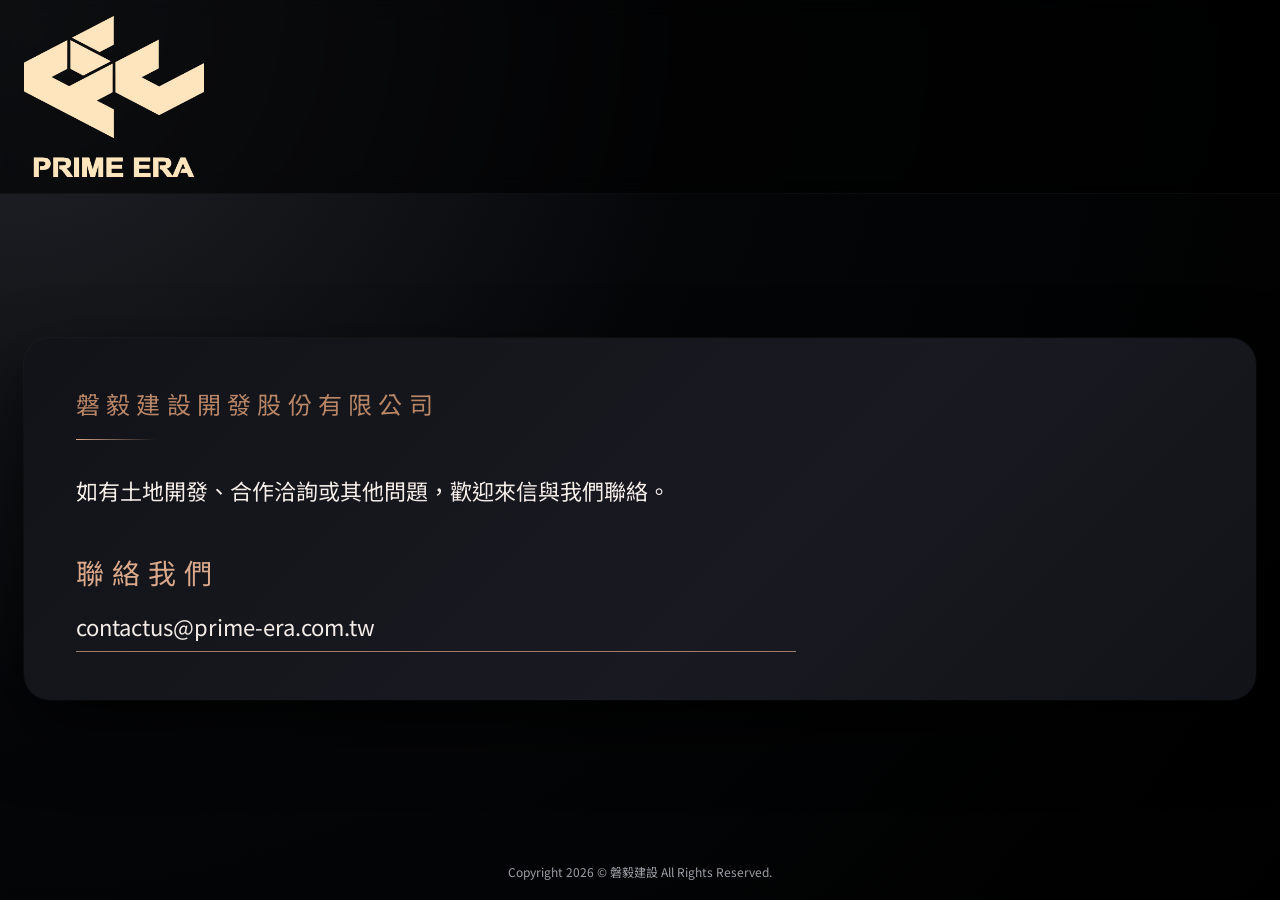
==== index.html @ 4d66a26a "rename to index.html" ====
<!DOCTYPE html>
<html lang="zh-Hant">
<head>
  <meta charset="UTF-8" />
  <title>磐毅建設開發股份有限公司 PRIME ERA</title>
  <meta name="viewport" content="width=device-width, initial-scale=1" />
  <meta name="description" content="磐毅建設開發股份有限公司 PRIME ERA 官方網站" />

  <link href="https://fonts.googleapis.com/css2?family=Noto+Sans+TC:wght@300;400;500;700&display=swap" rel="stylesheet" />

  <style>
    :root {
      --bg-main: #050608;
      --bg-panel: #121318;
      --accent: #d9a88b;
      --accent-soft: #b88567;
      --text-main: #f4ece7;
      --text-muted: #9d9fa5;
    }

    * {
      box-sizing: border-box;
      margin: 0;
      padding: 0;
    }

    body {
      font-family: "Noto Sans TC", system-ui, -apple-system, BlinkMacSystemFont, "Segoe UI", sans-serif;
      background: radial-gradient(circle at top left, #22252b 0, var(--bg-main) 45%, #000 100%);
      color: var(--text-main);
      min-height: 100vh;
      display: flex;
      flex-direction: column;
    }

    .page {
      flex: 1;
      display: flex;
      flex-direction: column;
    }

    /* 上方 Logo 橫條 */
    .top-bar {
      background: rgba(0, 0, 0, 0.6);
      border-bottom: 1px solid rgba(255, 255, 255, 0.04);
      backdrop-filter: blur(10px);
    }

    .top-bar-inner {
      max-width: 1320px;
      margin: 0 auto;
      padding: 16px 24px;
      display: flex;
      align-items: center;
      justify-content: flex-start;
      gap: 20px;
    }

    .top-logo-wrap {
      width: 180px;
      max-width: 40vw;
    }

    .top-logo-wrap img {
      width: 100%;
      height: auto;
      display: block;
      /* 若 logo 本身已是淺色或玫瑰金，可移除這行 */
      filter: invert(85%) sepia(18%) saturate(700%) hue-rotate(330deg) brightness(1.05) contrast(1.1);
    }

    /* 下方主內容：佔滿排版 */
    .content {
      flex: 1;
      display: flex;
      align-items: center;
      justify-content: center;
      padding: 32px 24px 40px;
    }

    .content-inner {
      max-width: 1320px;
      width: 100%;
      display: grid;
      grid-template-columns: minmax(0, 1.3fr);
    }

    .content-block {
      background: linear-gradient(135deg, var(--bg-panel) 0%, #191a21 60%, var(--bg-panel) 100%);
      border-radius: 26px;
      padding: 48px 52px;
      box-shadow:
        0 30px 70px rgba(0, 0, 0, 0.7),
        0 0 0 1px rgba(255, 255, 255, 0.03);
      position: relative;
      overflow: hidden;
    }

    /* 背景淡 Logo */
    .content-block::after {
      content: "";
      position: absolute;
      right: -120px;
      bottom: -140px;
      width: 460px;
      height: 460px;
      background-image: url("prime-era-logo.png");
      background-size: contain;
      background-repeat: no-repeat;
      background-position: center;
      opacity: 0.03;
      filter: brightness(0.7);
      pointer-events: none;
    }

    .text-wrap {
      position: relative;
      z-index: 1;
      max-width: 720px;
    }

    .company-zh {
      font-size: 24px;               /* 公司名稱放大 */
      letter-spacing: 0.26em;
      color: var(--accent-soft);
    }

    .divider {
      width: 80px;
      height: 1px;
      background: linear-gradient(90deg, var(--accent) 0%, transparent 100%);
      margin-top: 18px;
    }

    .headline {
      margin-top: 30px;
      font-size: 22px;
      line-height: 1.9;
      color: var(--text-main);
    }

    .contact-section {
      margin-top: 40px;
      display: flex;
      flex-direction: column;
      gap: 16px;
    }

    .contact-heading {
      font-size: 28px;
      letter-spacing: 0.28em;
      text-transform: uppercase;
      color: var(--accent);
    }

    .email-main {
      font-size: 22px;
      line-height: 1.7;
      color: var(--text-main);
      text-decoration: none;
      word-break: break-all;
      padding-bottom: 6px;
      border-bottom: 1px solid rgba(217, 168, 139, 0.7);
      display: inline-block;
      transition: color 0.16s ease, border-color 0.16s ease;
    }

    .email-main:hover {
      color: var(--accent);
      border-color: rgba(217, 168, 139, 1);
    }

    footer {
      text-align: center;
      font-size: 12px;
      color: var(--text-muted);
      padding: 10px 18px 20px;
    }

    @media (max-width: 960px) {
      .content-block {
        padding: 40px 32px;
      }
      .headline {
        font-size: 20px;
      }
      .contact-heading {
        font-size: 24px;
      }
      .email-main {
        font-size: 20px;
      }
    }

    @media (max-width: 600px) {
      .top-bar-inner {
        padding: 14px 16px;
      }
      .top-logo-wrap {
        width: 150px;
      }
      .content {
        padding: 24px 12px 32px;
      }
      .content-block {
        border-radius: 22px;
        padding: 32px 22px;
      }
      .company-zh {
        font-size: 20px;
        letter-spacing: 0.22em;
      }
      .headline {
        font-size: 18px;
      }
      .contact-heading {
        font-size: 22px;
        letter-spacing: 0.22em;
      }
      .email-main {
        font-size: 18px;
      }
    }
  </style>
</head>
<body>
  <div class="page">
    <!-- 上方 Logo 橫幅 -->
    <header class="top-bar">
      <div class="top-bar-inner">
        <div class="top-logo-wrap">
          <!-- 去背 logo 檔案：若檔名不同請改這裡 -->
          <img src="images/prime-era-logo.png" alt="PRIME ERA Logo" />
        </div>
      </div>
    </header>

    <!-- 下方主內容，資訊佔滿排版 -->
    <main class="content">
      <section class="content-inner" aria-label="磐毅建設開發股份有限公司 聯絡資訊">
        <div class="content-block">
          <div class="text-wrap">
            <div class="company-zh">磐毅建設開發股份有限公司</div>
            <div class="divider"></div>

            <p class="headline">
              如有土地開發、合作洽詢或其他問題，歡迎來信與我們聯絡。
            </p>

            <div class="contact-section">
              <div class="contact-heading">聯絡我們</div>
              <a
                class="email-main"
                href="mailto:contactus@prime-era.com.tw"
                rel="noopener"
              >
                contactus@prime-era.com.tw
              </a>
            </div>
          </div>
        </div>
      </section>
    </main>
  </div>

  <footer>
    Copyright <span id="year"></span> © 磐毅建設 All Rights Reserved.
  </footer>

  <script>
    document.getElementById("year").textContent = new Date().getFullYear();
  </script>
</body>
</html>
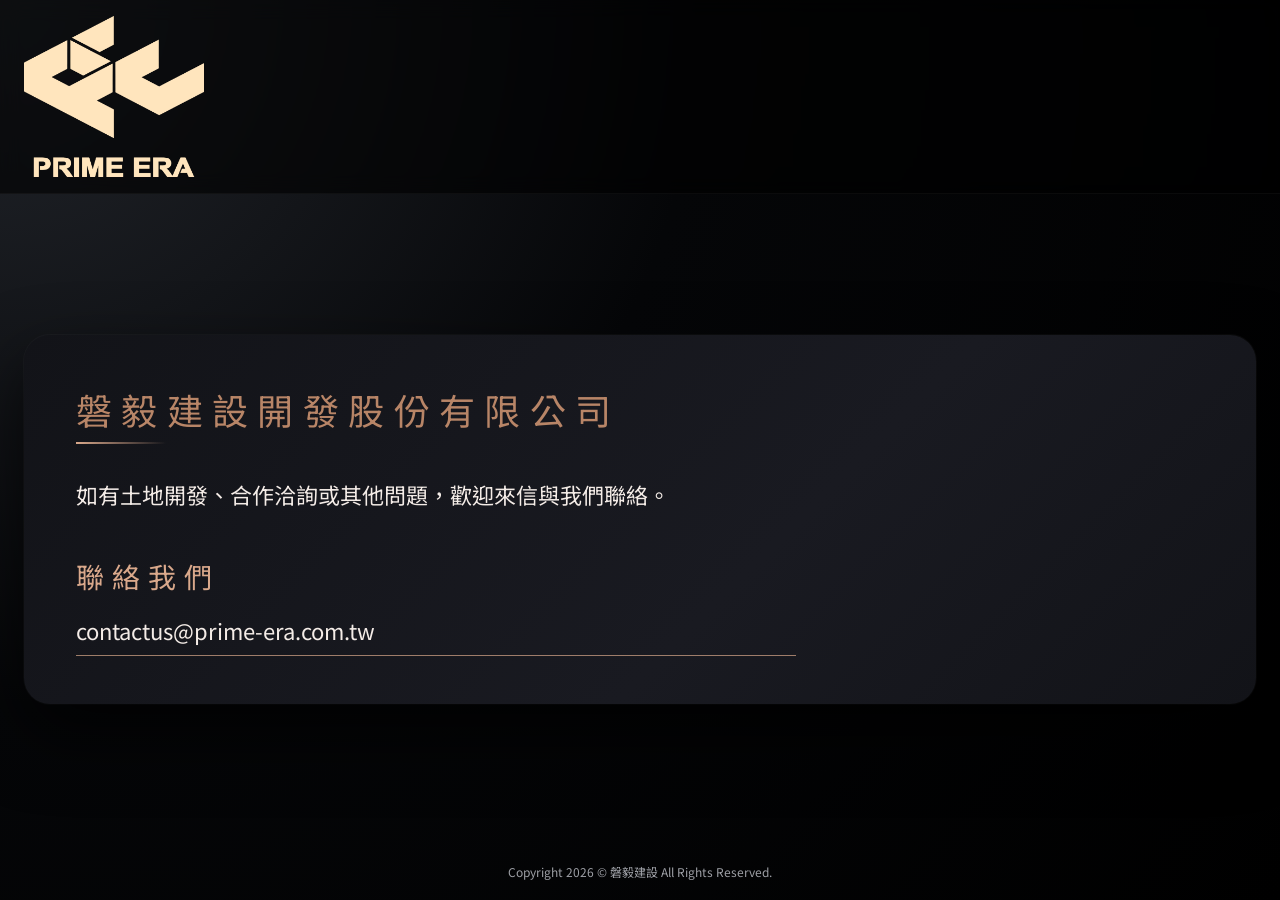
==== commit 4e4845d7: "change font size" ====
--- a/index.html
+++ b/index.html
@@ -120,16 +120,16 @@
     }
 
     .company-zh {
-      font-size: 24px;               /* 公司名稱放大 */
+      font-size: 36px;               /* 公司名稱放大 */
       letter-spacing: 0.26em;
       color: var(--accent-soft);
     }
 
     .divider {
-      width: 80px;
-      height: 1px;
+      width: 90px;
+      height: 2px;
       background: linear-gradient(90deg, var(--accent) 0%, transparent 100%);
-      margin-top: 18px;
+      margin-top: 7px;
     }
 
     .headline {
@@ -185,7 +185,7 @@
         font-size: 20px;
       }
       .contact-heading {
-        font-size: 24px;
+        font-size: 30px;
       }
       .email-main {
         font-size: 20px;
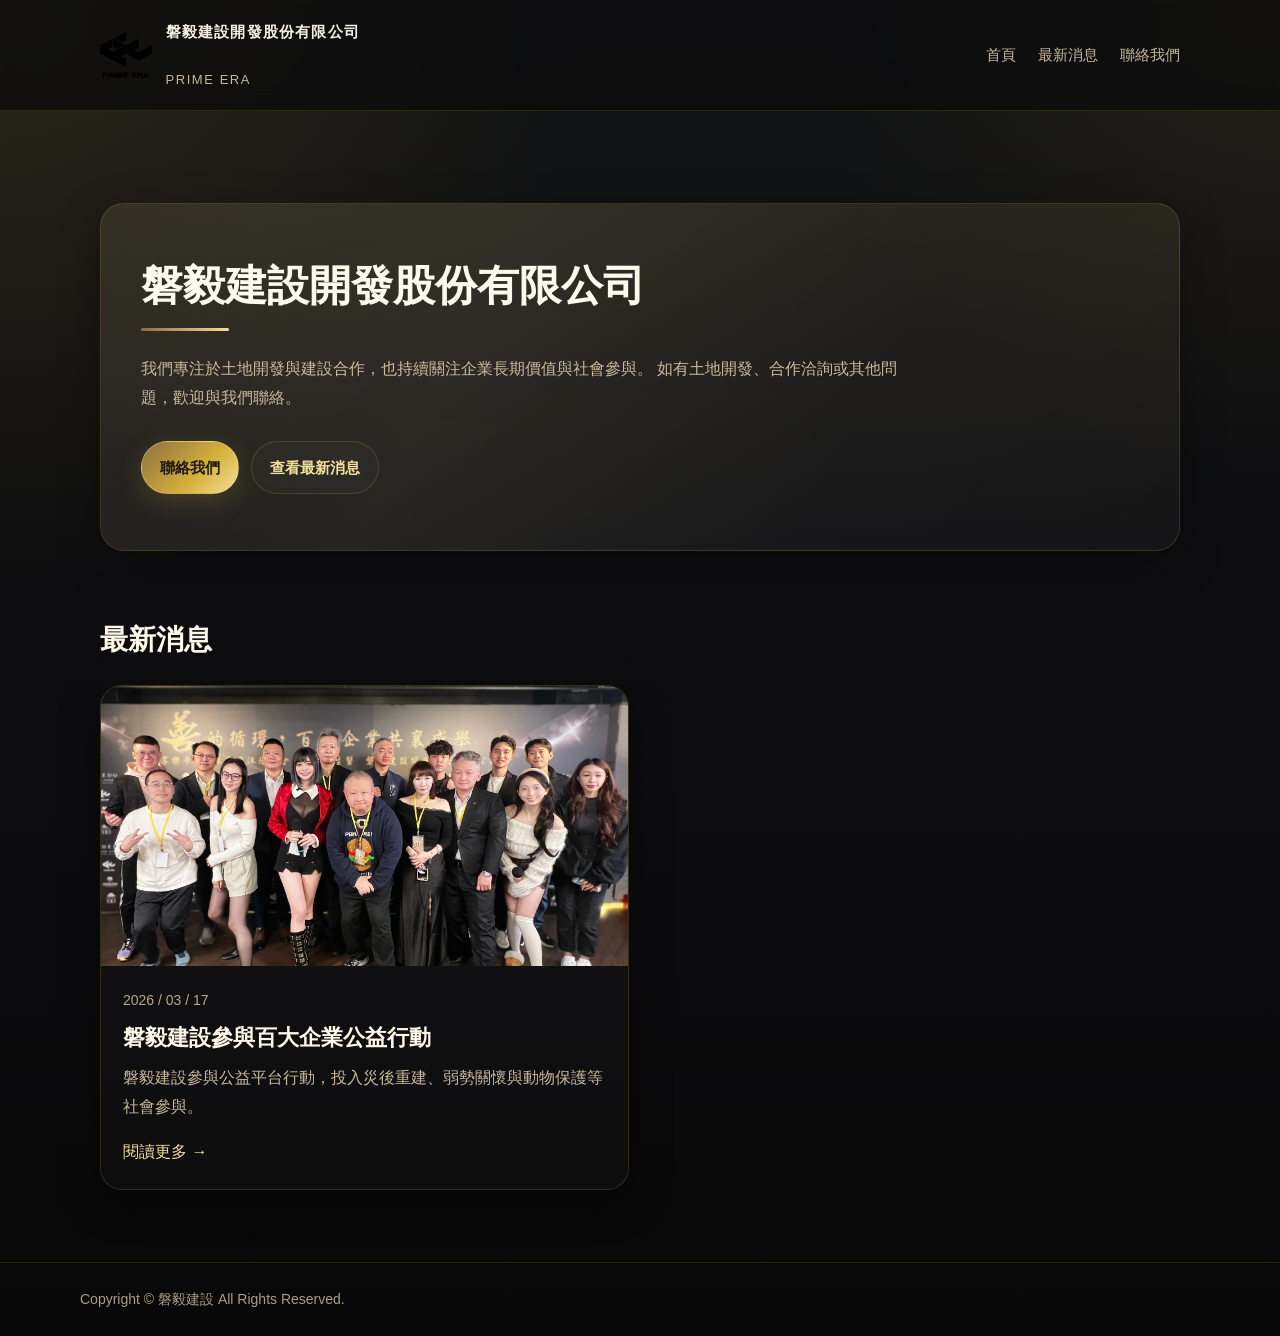
==== commit 362a1f6b: "Add news page refactor a lot" ====
--- a/index.html
+++ b/index.html
@@ -1,274 +1,71 @@
 <!DOCTYPE html>
 <html lang="zh-Hant">
 <head>
-  <meta charset="UTF-8" />
+  <meta charset="UTF-8">
+  <meta name="viewport" content="width=device-width, initial-scale=1.0">
   <title>磐毅建設開發股份有限公司 PRIME ERA</title>
-  <meta name="viewport" content="width=device-width, initial-scale=1" />
-  <meta name="description" content="磐毅建設開發股份有限公司 PRIME ERA 官方網站" />
-
-  <link href="https://fonts.googleapis.com/css2?family=Noto+Sans+TC:wght@300;400;500;700&display=swap" rel="stylesheet" />
-
-  <style>
-    :root {
-      --bg-main: #050608;
-      --bg-panel: #121318;
-      --accent: #d9a88b;
-      --accent-soft: #b88567;
-      --text-main: #f4ece7;
-      --text-muted: #9d9fa5;
-    }
-
-    * {
-      box-sizing: border-box;
-      margin: 0;
-      padding: 0;
-    }
-
-    body {
-      font-family: "Noto Sans TC", system-ui, -apple-system, BlinkMacSystemFont, "Segoe UI", sans-serif;
-      background: radial-gradient(circle at top left, #22252b 0, var(--bg-main) 45%, #000 100%);
-      color: var(--text-main);
-      min-height: 100vh;
-      display: flex;
-      flex-direction: column;
-    }
-
-    .page {
-      flex: 1;
-      display: flex;
-      flex-direction: column;
-    }
-
-    /* 上方 Logo 橫條 */
-    .top-bar {
-      background: rgba(0, 0, 0, 0.6);
-      border-bottom: 1px solid rgba(255, 255, 255, 0.04);
-      backdrop-filter: blur(10px);
-    }
-
-    .top-bar-inner {
-      max-width: 1320px;
-      margin: 0 auto;
-      padding: 16px 24px;
-      display: flex;
-      align-items: center;
-      justify-content: flex-start;
-      gap: 20px;
-    }
-
-    .top-logo-wrap {
-      width: 180px;
-      max-width: 40vw;
-    }
-
-    .top-logo-wrap img {
-      width: 100%;
-      height: auto;
-      display: block;
-      /* 若 logo 本身已是淺色或玫瑰金，可移除這行 */
-      filter: invert(85%) sepia(18%) saturate(700%) hue-rotate(330deg) brightness(1.05) contrast(1.1);
-    }
-
-    /* 下方主內容：佔滿排版 */
-    .content {
-      flex: 1;
-      display: flex;
-      align-items: center;
-      justify-content: center;
-      padding: 32px 24px 40px;
-    }
-
-    .content-inner {
-      max-width: 1320px;
-      width: 100%;
-      display: grid;
-      grid-template-columns: minmax(0, 1.3fr);
-    }
-
-    .content-block {
-      background: linear-gradient(135deg, var(--bg-panel) 0%, #191a21 60%, var(--bg-panel) 100%);
-      border-radius: 26px;
-      padding: 48px 52px;
-      box-shadow:
-        0 30px 70px rgba(0, 0, 0, 0.7),
-        0 0 0 1px rgba(255, 255, 255, 0.03);
-      position: relative;
-      overflow: hidden;
-    }
-
-    /* 背景淡 Logo */
-    .content-block::after {
-      content: "";
-      position: absolute;
-      right: -120px;
-      bottom: -140px;
-      width: 460px;
-      height: 460px;
-      background-image: url("prime-era-logo.png");
-      background-size: contain;
-      background-repeat: no-repeat;
-      background-position: center;
-      opacity: 0.03;
-      filter: brightness(0.7);
-      pointer-events: none;
-    }
-
-    .text-wrap {
-      position: relative;
-      z-index: 1;
-      max-width: 720px;
-    }
-
-    .company-zh {
-      font-size: 36px;               /* 公司名稱放大 */
-      letter-spacing: 0.26em;
-      color: var(--accent-soft);
-    }
-
-    .divider {
-      width: 90px;
-      height: 2px;
-      background: linear-gradient(90deg, var(--accent) 0%, transparent 100%);
-      margin-top: 7px;
-    }
-
-    .headline {
-      margin-top: 30px;
-      font-size: 22px;
-      line-height: 1.9;
-      color: var(--text-main);
-    }
-
-    .contact-section {
-      margin-top: 40px;
-      display: flex;
-      flex-direction: column;
-      gap: 16px;
-    }
-
-    .contact-heading {
-      font-size: 28px;
-      letter-spacing: 0.28em;
-      text-transform: uppercase;
-      color: var(--accent);
-    }
-
-    .email-main {
-      font-size: 22px;
-      line-height: 1.7;
-      color: var(--text-main);
-      text-decoration: none;
-      word-break: break-all;
-      padding-bottom: 6px;
-      border-bottom: 1px solid rgba(217, 168, 139, 0.7);
-      display: inline-block;
-      transition: color 0.16s ease, border-color 0.16s ease;
-    }
-
-    .email-main:hover {
-      color: var(--accent);
-      border-color: rgba(217, 168, 139, 1);
-    }
-
-    footer {
-      text-align: center;
-      font-size: 12px;
-      color: var(--text-muted);
-      padding: 10px 18px 20px;
-    }
-
-    @media (max-width: 960px) {
-      .content-block {
-        padding: 40px 32px;
-      }
-      .headline {
-        font-size: 20px;
-      }
-      .contact-heading {
-        font-size: 30px;
-      }
-      .email-main {
-        font-size: 20px;
-      }
-    }
-
-    @media (max-width: 600px) {
-      .top-bar-inner {
-        padding: 14px 16px;
-      }
-      .top-logo-wrap {
-        width: 150px;
-      }
-      .content {
-        padding: 24px 12px 32px;
-      }
-      .content-block {
-        border-radius: 22px;
-        padding: 32px 22px;
-      }
-      .company-zh {
-        font-size: 20px;
-        letter-spacing: 0.22em;
-      }
-      .headline {
-        font-size: 18px;
-      }
-      .contact-heading {
-        font-size: 22px;
-        letter-spacing: 0.22em;
-      }
-      .email-main {
-        font-size: 18px;
-      }
-    }
-  </style>
+  <meta name="description" content="磐毅建設開發股份有限公司。提供土地開發、合作洽詢與企業資訊。">
+  <link rel="stylesheet" href="styles/site.css">
 </head>
 <body>
-  <div class="page">
-    <!-- 上方 Logo 橫幅 -->
-    <header class="top-bar">
-      <div class="top-bar-inner">
-        <div class="top-logo-wrap">
-          <!-- 去背 logo 檔案：若檔名不同請改這裡 -->
-          <img src="images/prime-era-logo.png" alt="PRIME ERA Logo" />
+  <header class="site-header">
+    <div class="site-header-inner">
+      <div class="brand">
+        <img src="images/logo.png" alt="PRIME ERA Logo">
+        <div class="brand-text">
+          <strong>磐毅建設開發股份有限公司</strong><br>
+          PRIME ERA
         </div>
       </div>
-    </header>
 
-    <!-- 下方主內容，資訊佔滿排版 -->
-    <main class="content">
-      <section class="content-inner" aria-label="磐毅建設開發股份有限公司 聯絡資訊">
-        <div class="content-block">
-          <div class="text-wrap">
-            <div class="company-zh">磐毅建設開發股份有限公司</div>
-            <div class="divider"></div>
+      <nav class="nav">
+        <a href="index.html">首頁</a>
+        <a href="news/index.html">最新消息</a>
+        <a href="mailto:contactus@prime-era.com.tw">聯絡我們</a>
+      </nav>
+    </div>
+  </header>
 
-            <p class="headline">
-              如有土地開發、合作洽詢或其他問題，歡迎來信與我們聯絡。
+  <main>
+    <section class="hero">
+      <div class="hero-card">
+        <h1>磐毅建設開發股份有限公司</h1>
+        <div class="gold-line"></div>
+        <p>
+          我們專注於土地開發與建設合作，也持續關注企業長期價值與社會參與。
+          如有土地開發、合作洽詢或其他問題，歡迎與我們聯絡。
+        </p>
+
+        <div class="btn-row">
+          <a class="btn" href="mailto:contactus@prime-era.com.tw">聯絡我們</a>
+          <a class="btn btn-secondary" href="news/index.html">查看最新消息</a>
+        </div>
+      </div>
+    </section>
+
+    <section class="section">
+      <h2 class="section-title">最新消息</h2>
+
+      <div class="card-grid">
+        <article class="card card-half">
+          <img src="images/csr-2026-cover.jpg" alt="磐毅建設參與公益行動">
+          <div class="card-body">
+            <div class="card-date">2026 / 03 / 17</div>
+            <h3 class="card-title">磐毅建設參與百大企業公益行動</h3>
+            <p class="card-desc">
+              磐毅建設參與公益平台行動，投入災後重建、弱勢關懷與動物保護等社會參與。
             </p>
+            <a href="news/csr-2026-01.html">閱讀更多 →</a>
+          </div>
+        </article>
+      </div>
+    </section>
+  </main>
 
-            <div class="contact-section">
-              <div class="contact-heading">聯絡我們</div>
-              <a
-                class="email-main"
-                href="mailto:contactus@prime-era.com.tw"
-                rel="noopener"
-              >
-                contactus@prime-era.com.tw
-              </a>
-            </div>
-          </div>
-        </div>
-      </section>
-    </main>
-  </div>
-
-  <footer>
-    Copyright <span id="year"></span> © 磐毅建設 All Rights Reserved.
+  <footer class="footer">
+    <div class="footer-inner">
+      Copyright © 磐毅建設 All Rights Reserved.
+    </div>
   </footer>
-
-  <script>
-    document.getElementById("year").textContent = new Date().getFullYear();
-  </script>
 </body>
 </html>
--- a/styles/site.css
+++ b/styles/site.css
@@ -0,0 +1,372 @@
+* {
+  box-sizing: border-box;
+}
+
+:root {
+  --bg: #0b0b0d;
+  --bg-2: #111214;
+  --panel: rgba(255, 255, 255, 0.05);
+  --panel-border: rgba(212, 175, 55, 0.18);
+  --text: #f5efe3;
+  --muted: #c7b89a;
+  --gold: #d4af37;
+  --gold-2: #f3df9b;
+  --gold-deep: #8b6b3f;
+  --line: rgba(212, 175, 55, 0.16);
+  --shadow: 0 12px 40px rgba(0, 0, 0, 0.35);
+}
+
+html, body {
+  margin: 0;
+  padding: 0;
+  min-height: 100%;
+}
+
+body {
+  font-family: -apple-system, BlinkMacSystemFont, "Segoe UI", "Noto Sans TC", sans-serif;
+  color: var(--text);
+  line-height: 1.8;
+  background:
+    radial-gradient(circle at top left, rgba(212, 175, 55, 0.12), transparent 32%),
+    radial-gradient(circle at top right, rgba(212, 175, 55, 0.08), transparent 26%),
+    linear-gradient(180deg, #131416 0%, #0d0d0f 45%, #080809 100%);
+}
+
+a {
+  color: var(--gold-2);
+  text-decoration: none;
+}
+
+a:hover {
+  color: #fff4cc;
+  text-decoration: underline;
+}
+
+.site-header {
+  width: 100%;
+  position: sticky;
+  top: 0;
+  z-index: 20;
+  background: rgba(10, 10, 12, 0.72);
+  backdrop-filter: blur(12px);
+  border-bottom: 1px solid var(--line);
+}
+
+.site-header-inner {
+  max-width: 1120px;
+  margin: 0 auto;
+  padding: 18px 20px;
+  display: flex;
+  align-items: center;
+  justify-content: space-between;
+  gap: 16px;
+}
+
+.brand {
+  display: flex;
+  align-items: center;
+  gap: 14px;
+}
+
+.brand img {
+  height: 46px;
+  width: auto;
+  display: block;
+}
+
+.brand-text {
+  font-size: 13px;
+  letter-spacing: 0.12em;
+  color: var(--muted);
+  text-transform: uppercase;
+}
+
+.brand-text strong {
+  display: block;
+  color: var(--text);
+  font-size: 15px;
+  letter-spacing: 0.08em;
+  text-transform: none;
+}
+
+.nav {
+  display: flex;
+  gap: 22px;
+  font-size: 15px;
+  flex-wrap: wrap;
+}
+
+.nav a {
+  color: var(--muted);
+  transition: color 0.2s ease;
+}
+
+.nav a:hover,
+.nav a.active {
+  color: var(--gold-2);
+  text-decoration: none;
+}
+
+.hero {
+  max-width: 1120px;
+  margin: 0 auto;
+  padding: 92px 20px 64px;
+}
+
+.hero-card {
+  position: relative;
+  overflow: hidden;
+  border: 1px solid var(--panel-border);
+  border-radius: 24px;
+  background:
+    linear-gradient(135deg, rgba(255,255,255,0.05), rgba(255,255,255,0.02)),
+    linear-gradient(180deg, rgba(212,175,55,0.06), rgba(255,255,255,0.01));
+  box-shadow: var(--shadow);
+  padding: 56px 40px;
+}
+
+.hero-card::before {
+  content: "";
+  position: absolute;
+  inset: 0;
+  background: linear-gradient(120deg, transparent 0%, rgba(243, 223, 155, 0.06) 35%, transparent 70%);
+  pointer-events: none;
+}
+
+.hero h1 {
+  font-size: 42px;
+  line-height: 1.25;
+  margin: 0 0 16px;
+  color: #fffaf0;
+}
+
+.gold-line {
+  width: 88px;
+  height: 3px;
+  margin: 0 0 24px;
+  border-radius: 999px;
+  background: linear-gradient(90deg, var(--gold-deep), var(--gold-2));
+}
+
+.hero p {
+  max-width: 760px;
+  color: var(--muted);
+  margin: 0 0 28px;
+  font-size: 16px;
+}
+
+.btn-row {
+  display: flex;
+  gap: 12px;
+  flex-wrap: wrap;
+}
+
+.btn {
+  display: inline-block;
+  padding: 12px 18px;
+  border-radius: 999px;
+  border: 1px solid rgba(243, 223, 155, 0.35);
+  background: linear-gradient(135deg, #8b6b3f, #d4af37 60%, #f3df9b);
+  color: #181410;
+  font-size: 15px;
+  font-weight: 600;
+  box-shadow: 0 8px 24px rgba(212, 175, 55, 0.18);
+}
+
+.btn:hover {
+  text-decoration: none;
+  filter: brightness(1.03);
+}
+
+.btn-secondary {
+  background: rgba(255, 255, 255, 0.02);
+  color: var(--gold-2);
+  border: 1px solid var(--panel-border);
+  box-shadow: none;
+}
+
+.section {
+  max-width: 1120px;
+  margin: 0 auto;
+  padding: 0 20px 72px;
+}
+
+.section-title {
+  font-size: 28px;
+  margin: 0 0 20px;
+  color: #fff8ea;
+}
+
+.section-subtitle {
+  color: var(--muted);
+  margin: 0 0 28px;
+}
+
+.card-grid {
+  display: grid;
+  grid-template-columns: repeat(12, 1fr);
+  gap: 22px;
+}
+
+.card {
+  grid-column: span 12;
+  border: 1px solid var(--panel-border);
+  border-radius: 22px;
+  overflow: hidden;
+  background:
+    linear-gradient(180deg, rgba(255,255,255,0.035), rgba(255,255,255,0.02));
+  box-shadow: var(--shadow);
+}
+
+@media (min-width: 800px) {
+  .card-half {
+    grid-column: span 6;
+  }
+}
+
+.card img {
+  width: 100%;
+  height: 280px;
+  object-fit: cover;
+  display: block;
+}
+
+.card-body {
+  padding: 22px;
+}
+
+.card-date,
+.article-meta,
+.breadcrumb {
+  color: #b6a88b;
+  font-size: 14px;
+}
+
+.card-title {
+  font-size: 22px;
+  line-height: 1.4;
+  margin: 10px 0 10px;
+  color: #fff8ea;
+}
+
+.card-desc {
+  color: var(--muted);
+  margin: 0 0 16px;
+}
+
+.article-wrap {
+  max-width: 880px;
+  margin: 0 auto;
+  padding: 48px 20px 88px;
+}
+
+.article-shell {
+  border: 1px solid var(--panel-border);
+  border-radius: 24px;
+  background:
+    linear-gradient(180deg, rgba(255,255,255,0.04), rgba(255,255,255,0.02));
+  box-shadow: var(--shadow);
+  padding: 34px 28px 40px;
+}
+
+.article-wrap h1 {
+  font-size: 36px;
+  line-height: 1.35;
+  margin: 0 0 12px;
+  color: #fffaf0;
+}
+
+.article-cover {
+  width: 100%;
+  border-radius: 18px;
+  display: block;
+  margin: 28px 0;
+}
+
+.article-wrap h2 {
+  font-size: 24px;
+  margin-top: 36px;
+  margin-bottom: 14px;
+  color: #fff6df;
+}
+
+.article-wrap p,
+.article-wrap li {
+  color: var(--muted);
+}
+
+.article-wrap ul {
+  margin: 0 0 18px 1.25rem;
+}
+
+.article-gallery {
+  display: grid;
+  grid-template-columns: 1fr;
+  gap: 16px;
+  margin: 28px 0;
+}
+
+.article-gallery img {
+  width: 100%;
+  border-radius: 14px;
+  display: block;
+}
+
+.media-list {
+  margin-top: 18px;
+  display: grid;
+  gap: 12px;
+}
+
+.media-item {
+  border: 1px solid var(--panel-border);
+  border-radius: 16px;
+  padding: 16px;
+  background: rgba(255,255,255,0.025);
+}
+
+.footer {
+  border-top: 1px solid var(--line);
+  padding: 24px 20px;
+  color: #aa9d83;
+  font-size: 14px;
+}
+
+.footer-inner {
+  max-width: 1120px;
+  margin: 0 auto;
+}
+
+@media (max-width: 680px) {
+  .site-header-inner {
+    flex-direction: column;
+    align-items: flex-start;
+  }
+
+  .hero {
+    padding-top: 54px;
+  }
+
+  .hero-card {
+    padding: 34px 22px;
+    border-radius: 20px;
+  }
+
+  .hero h1,
+  .article-wrap h1 {
+    font-size: 28px;
+  }
+
+  .section-title {
+    font-size: 24px;
+  }
+
+  .card img {
+    height: 220px;
+  }
+
+  .article-shell {
+    padding: 24px 18px 30px;
+  }
+
+}
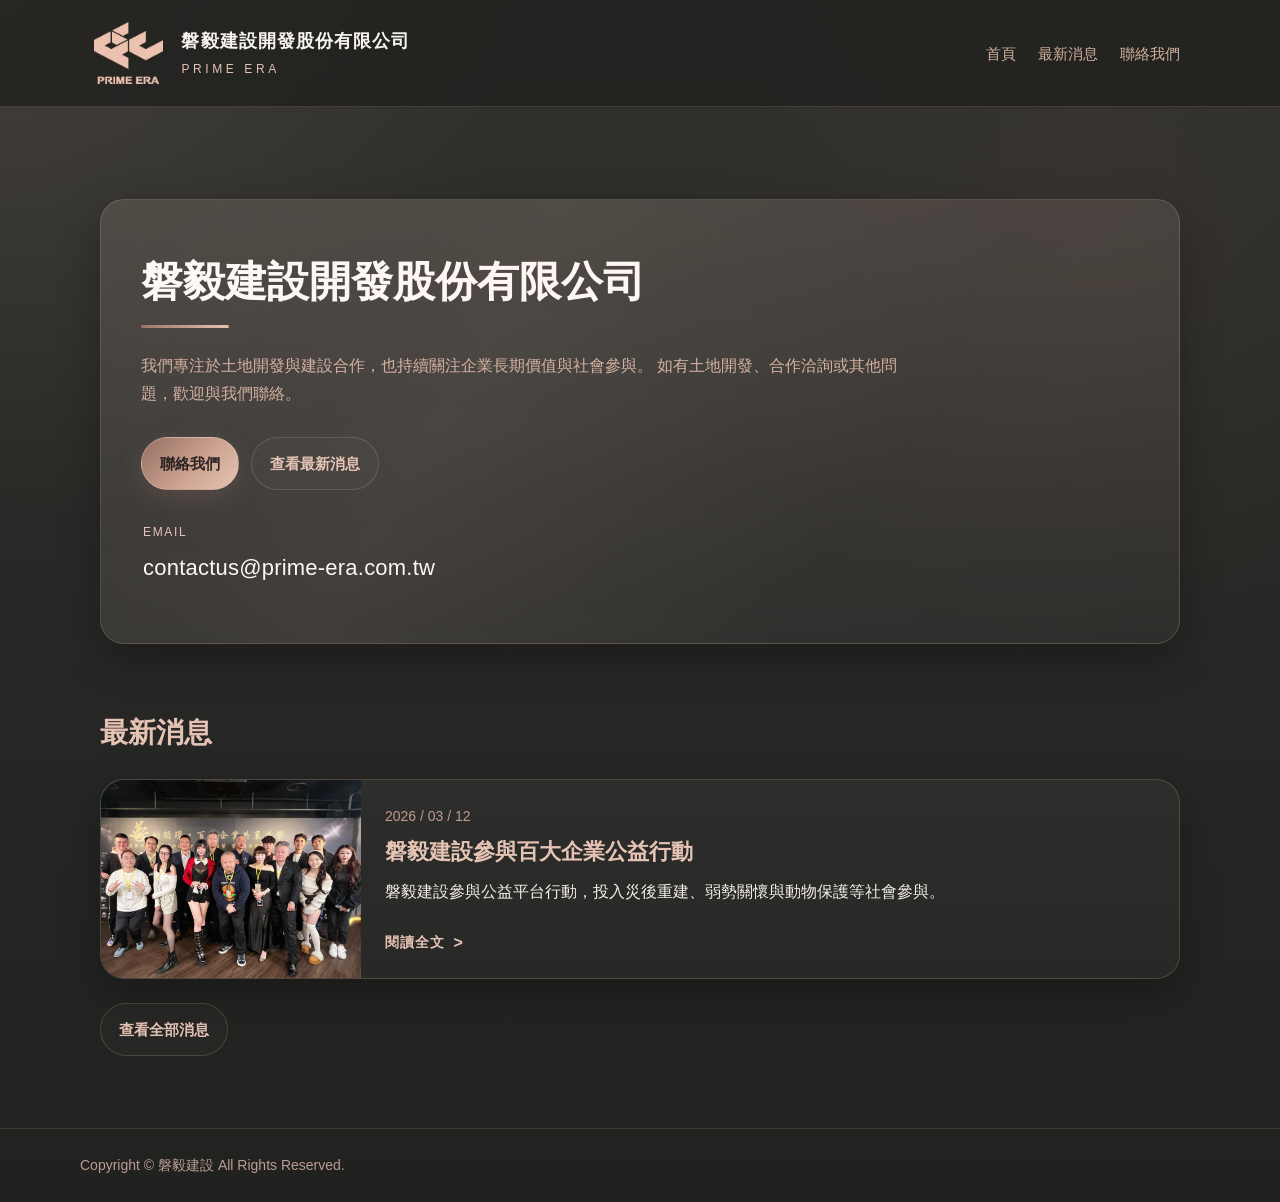
==== commit 1acfc940: "Refine site branding and news presentation" ====
--- a/index.html
+++ b/index.html
@@ -5,18 +5,20 @@
   <meta name="viewport" content="width=device-width, initial-scale=1.0">
   <title>磐毅建設開發股份有限公司 PRIME ERA</title>
   <meta name="description" content="磐毅建設開發股份有限公司。提供土地開發、合作洽詢與企業資訊。">
+  <link rel="icon" type="image/png" href="images/favicon.png">
+  <link rel="shortcut icon" href="images/favicon.png">
   <link rel="stylesheet" href="styles/site.css">
 </head>
 <body>
   <header class="site-header">
     <div class="site-header-inner">
-      <div class="brand">
-        <img src="images/logo.png" alt="PRIME ERA Logo">
+      <a class="brand" href="index.html" aria-label="回到首頁">
+        <img src="images/logo.png" alt="PRIME ERA Logo" class="brand-logo">
         <div class="brand-text">
-          <strong>磐毅建設開發股份有限公司</strong><br>
-          PRIME ERA
+          <strong>磐毅建設開發股份有限公司</strong>
+          <span>PRIME ERA</span>
         </div>
-      </div>
+      </a>
 
       <nav class="nav">
         <a href="index.html">首頁</a>
@@ -40,24 +42,36 @@
           <a class="btn" href="mailto:contactus@prime-era.com.tw">聯絡我們</a>
           <a class="btn btn-secondary" href="news/index.html">查看最新消息</a>
         </div>
+
+        <div class="contact-panel" aria-label="聯絡資訊">
+          <div class="contact-label">Email</div>
+          <a class="contact-email" href="mailto:contactus@prime-era.com.tw">contactus@prime-era.com.tw</a>
+        </div>
       </div>
     </section>
 
     <section class="section">
       <h2 class="section-title">最新消息</h2>
 
-      <div class="card-grid">
-        <article class="card card-half">
-          <img src="images/csr-2026-cover.jpg" alt="磐毅建設參與公益行動">
-          <div class="card-body">
-            <div class="card-date">2026 / 03 / 17</div>
+      <div class="news-list news-list-compact">
+        <article class="news-card">
+          <a class="news-card-link" href="news/csr-2026-01.html" aria-label="閱讀磐毅建設參與百大企業公益行動全文"></a>
+          <div class="news-card-media">
+            <img src="images/csr-2026-cover.jpg" alt="磐毅建設參與公益行動">
+          </div>
+          <div class="news-card-body">
+            <div class="card-date">2026 / 03 / 12</div>
             <h3 class="card-title">磐毅建設參與百大企業公益行動</h3>
             <p class="card-desc">
               磐毅建設參與公益平台行動，投入災後重建、弱勢關懷與動物保護等社會參與。
             </p>
-            <a href="news/csr-2026-01.html">閱讀更多 →</a>
+            <span class="card-cta">閱讀全文</span>
           </div>
         </article>
+      </div>
+
+      <div class="section-actions">
+        <a class="btn btn-secondary" href="news/index.html">查看全部消息</a>
       </div>
     </section>
   </main>
@@ -68,4 +82,4 @@
     </div>
   </footer>
 </body>
-</html>+</html>
--- a/styles/site.css
+++ b/styles/site.css
@@ -3,17 +3,17 @@
 }
 
 :root {
-  --bg: #0b0b0d;
-  --bg-2: #111214;
-  --panel: rgba(255, 255, 255, 0.05);
-  --panel-border: rgba(212, 175, 55, 0.18);
-  --text: #f5efe3;
-  --muted: #c7b89a;
-  --gold: #d4af37;
-  --gold-2: #f3df9b;
-  --gold-deep: #8b6b3f;
-  --line: rgba(212, 175, 55, 0.16);
-  --shadow: 0 12px 40px rgba(0, 0, 0, 0.35);
+  --bg: #282826;
+  --bg-2: #1f1f1d;
+  --panel: rgba(255, 255, 255, 0.04);
+  --panel-border: rgba(213, 175, 156, 0.22);
+  --text: #f7f4ef;
+  --muted: #d2b0a0;
+  --accent: #d0a793;
+  --accent-soft: #e4c3b4;
+  --accent-deep: #9d7466;
+  --line: rgba(213, 175, 156, 0.18);
+  --shadow: 0 16px 42px rgba(0, 0, 0, 0.28);
 }
 
 html, body {
@@ -27,18 +27,18 @@
   color: var(--text);
   line-height: 1.8;
   background:
-    radial-gradient(circle at top left, rgba(212, 175, 55, 0.12), transparent 32%),
-    radial-gradient(circle at top right, rgba(212, 175, 55, 0.08), transparent 26%),
-    linear-gradient(180deg, #131416 0%, #0d0d0f 45%, #080809 100%);
+    radial-gradient(circle at top left, rgba(228, 195, 180, 0.1), transparent 30%),
+    radial-gradient(circle at 85% 20%, rgba(157, 116, 102, 0.08), transparent 28%),
+    linear-gradient(180deg, #31312e 0%, #282826 45%, #21211f 100%);
 }
 
 a {
-  color: var(--gold-2);
+  color: var(--accent-soft);
   text-decoration: none;
 }
 
 a:hover {
-  color: #fff4cc;
+  color: #fff2ec;
   text-decoration: underline;
 }
 
@@ -47,7 +47,7 @@
   position: sticky;
   top: 0;
   z-index: 20;
-  background: rgba(10, 10, 12, 0.72);
+  background: rgba(31, 31, 29, 0.78);
   backdrop-filter: blur(12px);
   border-bottom: 1px solid var(--line);
 }
@@ -55,38 +55,64 @@
 .site-header-inner {
   max-width: 1120px;
   margin: 0 auto;
-  padding: 18px 20px;
+  padding: 16px 20px 16px 14px;
   display: flex;
   align-items: center;
   justify-content: space-between;
-  gap: 16px;
+  gap: 24px;
 }
 
 .brand {
   display: flex;
   align-items: center;
-  gap: 14px;
-}
-
-.brand img {
-  height: 46px;
+  gap: 18px;
+  padding: 6px 10px;
+  margin-left: -10px;
+  border-radius: 18px;
+  color: inherit;
+  text-decoration: none;
+  transition: background-color 0.2s ease, transform 0.2s ease;
+}
+
+.brand:hover {
+  background: rgba(255, 255, 255, 0.03);
+  text-decoration: none;
+}
+
+.brand:focus-visible {
+  outline: 1px solid var(--panel-border);
+  outline-offset: 3px;
+}
+
+.brand-logo {
+  height: 62px;
   width: auto;
   display: block;
+  filter: brightness(0) saturate(100%) invert(82%) sepia(20%) saturate(427%) hue-rotate(330deg) brightness(0.95) contrast(0.94);
 }
 
 .brand-text {
-  font-size: 13px;
-  letter-spacing: 0.12em;
+  display: flex;
+  flex-direction: column;
+  justify-content: center;
+  gap: 2px;
   color: var(--muted);
-  text-transform: uppercase;
 }
 
 .brand-text strong {
   display: block;
   color: var(--text);
-  font-size: 15px;
-  letter-spacing: 0.08em;
+  font-size: 18px;
+  letter-spacing: 0.06em;
   text-transform: none;
+}
+
+.brand-text span {
+  display: block;
+  color: var(--accent-soft);
+  font-size: 12px;
+  letter-spacing: 0.3em;
+  text-transform: uppercase;
 }
 
 .nav {
@@ -94,6 +120,7 @@
   gap: 22px;
   font-size: 15px;
   flex-wrap: wrap;
+  justify-content: flex-end;
 }
 
 .nav a {
@@ -103,7 +130,7 @@
 
 .nav a:hover,
 .nav a.active {
-  color: var(--gold-2);
+  color: var(--accent-soft);
   text-decoration: none;
 }
 
@@ -120,7 +147,7 @@
   border-radius: 24px;
   background:
     linear-gradient(135deg, rgba(255,255,255,0.05), rgba(255,255,255,0.02)),
-    linear-gradient(180deg, rgba(212,175,55,0.06), rgba(255,255,255,0.01));
+    linear-gradient(180deg, rgba(208,167,147,0.1), rgba(255,255,255,0.015));
   box-shadow: var(--shadow);
   padding: 56px 40px;
 }
@@ -129,7 +156,7 @@
   content: "";
   position: absolute;
   inset: 0;
-  background: linear-gradient(120deg, transparent 0%, rgba(243, 223, 155, 0.06) 35%, transparent 70%);
+  background: linear-gradient(120deg, transparent 0%, rgba(228, 195, 180, 0.08) 35%, transparent 70%);
   pointer-events: none;
 }
 
@@ -137,7 +164,7 @@
   font-size: 42px;
   line-height: 1.25;
   margin: 0 0 16px;
-  color: #fffaf0;
+  color: #fffaf7;
 }
 
 .gold-line {
@@ -145,7 +172,7 @@
   height: 3px;
   margin: 0 0 24px;
   border-radius: 999px;
-  background: linear-gradient(90deg, var(--gold-deep), var(--gold-2));
+  background: linear-gradient(90deg, var(--accent-deep), var(--accent-soft));
 }
 
 .hero p {
@@ -161,16 +188,44 @@
   flex-wrap: wrap;
 }
 
+.contact-panel {
+  margin-top: 18px;
+  padding: 14px 2px 0;
+  max-width: 560px;
+}
+
+.contact-label {
+  color: var(--accent-soft);
+  font-size: 12px;
+  letter-spacing: 0.14em;
+  text-transform: uppercase;
+  margin-bottom: 4px;
+}
+
+.contact-email {
+  display: inline-block;
+  color: #fffaf7;
+  font-size: 22px;
+  font-weight: 500;
+  letter-spacing: 0.01em;
+  word-break: break-word;
+}
+
+.contact-email:hover {
+  color: #fffaf7;
+  text-decoration: underline;
+}
+
 .btn {
   display: inline-block;
   padding: 12px 18px;
   border-radius: 999px;
-  border: 1px solid rgba(243, 223, 155, 0.35);
-  background: linear-gradient(135deg, #8b6b3f, #d4af37 60%, #f3df9b);
-  color: #181410;
+  border: 1px solid rgba(228, 195, 180, 0.34);
+  background: linear-gradient(135deg, #936b5f, #cda490 58%, #e4c3b4);
+  color: #241c1a;
   font-size: 15px;
   font-weight: 600;
-  box-shadow: 0 8px 24px rgba(212, 175, 55, 0.18);
+  box-shadow: 0 8px 24px rgba(157, 116, 102, 0.22);
 }
 
 .btn:hover {
@@ -180,7 +235,7 @@
 
 .btn-secondary {
   background: rgba(255, 255, 255, 0.02);
-  color: var(--gold-2);
+  color: var(--accent-soft);
   border: 1px solid var(--panel-border);
   box-shadow: none;
 }
@@ -194,18 +249,117 @@
 .section-title {
   font-size: 28px;
   margin: 0 0 20px;
-  color: #fff8ea;
+  color: var(--accent-soft);
 }
 
 .section-subtitle {
   color: var(--muted);
   margin: 0 0 28px;
+  max-width: 760px;
 }
 
 .card-grid {
   display: grid;
   grid-template-columns: repeat(12, 1fr);
   gap: 22px;
+}
+
+.news-list {
+  display: grid;
+  gap: 22px;
+}
+
+.news-card {
+  position: relative;
+  display: grid;
+  grid-template-columns: minmax(220px, 320px) minmax(0, 1fr);
+  gap: 0;
+  border: 1px solid var(--panel-border);
+  border-radius: 24px;
+  overflow: hidden;
+  background: linear-gradient(180deg, rgba(255,255,255,0.04), rgba(255,255,255,0.02));
+  box-shadow: var(--shadow);
+  cursor: pointer;
+  transition: transform 0.2s ease, box-shadow 0.2s ease, border-color 0.2s ease;
+}
+
+.news-card-link {
+  position: absolute;
+  inset: 0;
+  z-index: 2;
+  border-radius: inherit;
+}
+
+.news-card-media {
+  position: relative;
+  min-height: 100%;
+  background: rgba(0, 0, 0, 0.12);
+}
+
+.news-card-media img {
+  width: 100%;
+  height: 100%;
+  max-height: 100%;
+  object-fit: cover;
+  display: block;
+}
+
+.news-card-body {
+  position: relative;
+  z-index: 1;
+  padding: 28px 28px 26px;
+  display: flex;
+  flex-direction: column;
+  justify-content: center;
+}
+
+.news-card .card-title {
+  margin-top: 8px;
+}
+
+.card-cta {
+  display: inline-flex;
+  align-items: center;
+  gap: 8px;
+  margin-top: 8px;
+  color: var(--accent-soft);
+  font-size: 14px;
+  font-weight: 600;
+  letter-spacing: 0.08em;
+  text-transform: uppercase;
+}
+
+.card-cta::after {
+  content: ">";
+  font-size: 16px;
+  line-height: 1;
+}
+
+.news-card:hover {
+  transform: translateY(-2px);
+  box-shadow: 0 20px 44px rgba(0, 0, 0, 0.26);
+  border-color: rgba(228, 195, 180, 0.36);
+}
+
+.news-card-link:focus-visible {
+  outline: 1px solid var(--accent-soft);
+  outline-offset: -1px;
+}
+
+.news-list-compact .news-card {
+  grid-template-columns: minmax(180px, 260px) minmax(0, 1fr);
+}
+
+.news-list-compact .news-card-body {
+  padding: 24px 24px 22px;
+}
+
+.news-card-featured .card-title {
+  font-size: 28px;
+}
+
+.section-actions {
+  margin-top: 24px;
 }
 
 .card {
@@ -214,7 +368,7 @@
   border-radius: 22px;
   overflow: hidden;
   background:
-    linear-gradient(180deg, rgba(255,255,255,0.035), rgba(255,255,255,0.02));
+    linear-gradient(180deg, rgba(255,255,255,0.038), rgba(255,255,255,0.02));
   box-shadow: var(--shadow);
 }
 
@@ -226,31 +380,44 @@
 
 .card img {
   width: 100%;
-  height: 280px;
-  object-fit: cover;
+  height: auto;
+  object-fit: contain;
   display: block;
+  background: rgba(0, 0, 0, 0.08);
 }
 
 .card-body {
   padding: 22px;
 }
 
-.card-date,
+.card-date {
+  color: #be9b8d;
+  font-size: 14px;
+}
+
 .article-meta,
 .breadcrumb {
-  color: #b6a88b;
+  color: rgba(247, 244, 239, 0.68);
   font-size: 14px;
+}
+
+.breadcrumb a {
+  color: rgba(247, 244, 239, 0.82);
+}
+
+.breadcrumb a:hover {
+  color: #fffaf7;
 }
 
 .card-title {
   font-size: 22px;
   line-height: 1.4;
   margin: 10px 0 10px;
-  color: #fff8ea;
+  color: var(--accent-soft);
 }
 
 .card-desc {
-  color: var(--muted);
+  color: #f3eeea;
   margin: 0 0 16px;
 }
 
@@ -273,26 +440,28 @@
   font-size: 36px;
   line-height: 1.35;
   margin: 0 0 12px;
-  color: #fffaf0;
+  color: var(--accent-soft);
 }
 
 .article-cover {
-  width: 100%;
+  width: auto;
+  max-width: 100%;
+  max-height: 640px;
   border-radius: 18px;
   display: block;
-  margin: 28px 0;
+  margin: 28px auto;
 }
 
 .article-wrap h2 {
   font-size: 24px;
   margin-top: 36px;
   margin-bottom: 14px;
-  color: #fff6df;
+  color: #f4c9b7;
 }
 
 .article-wrap p,
 .article-wrap li {
-  color: var(--muted);
+  color: #f3eeea;
 }
 
 .article-wrap ul {
@@ -307,9 +476,12 @@
 }
 
 .article-gallery img {
-  width: 100%;
+  width: auto;
+  max-width: 100%;
+  max-height: 640px;
   border-radius: 14px;
   display: block;
+  margin: 0 auto;
 }
 
 .media-list {
@@ -321,14 +493,46 @@
 .media-item {
   border: 1px solid var(--panel-border);
   border-radius: 16px;
-  padding: 16px;
-  background: rgba(255,255,255,0.025);
+  padding: 18px 18px 16px;
+  background: rgba(255,255,255,0.03);
+}
+
+.media-source {
+  color: rgba(247, 244, 239, 0.7);
+  font-size: 12px;
+  font-weight: 600;
+  letter-spacing: 0.14em;
+  text-transform: uppercase;
+  margin-bottom: 8px;
+}
+
+.media-link {
+  display: inline-flex;
+  align-items: center;
+  gap: 8px;
+  color: #fffaf7;
+  font-size: 17px;
+  line-height: 1.6;
+  text-decoration: none;
+}
+
+.media-link::after {
+  content: "↗";
+  color: var(--accent-soft);
+  font-size: 14px;
+  line-height: 1;
+}
+
+.media-link:hover {
+  color: #fffaf7;
+  text-decoration: underline;
+  text-underline-offset: 0.18em;
 }
 
 .footer {
   border-top: 1px solid var(--line);
   padding: 24px 20px;
-  color: #aa9d83;
+  color: #b89e93;
   font-size: 14px;
 }
 
@@ -341,6 +545,27 @@
   .site-header-inner {
     flex-direction: column;
     align-items: flex-start;
+    padding: 16px 20px;
+  }
+
+  .brand {
+    gap: 14px;
+    margin-left: 0;
+    padding: 0;
+  }
+
+  .brand-logo {
+    height: 52px;
+  }
+
+  .brand-text strong {
+    font-size: 16px;
+    letter-spacing: 0.04em;
+  }
+
+  .brand-text span {
+    font-size: 11px;
+    letter-spacing: 0.24em;
   }
 
   .hero {
@@ -357,16 +582,42 @@
     font-size: 28px;
   }
 
+  .contact-email {
+    font-size: 17px;
+  }
+
   .section-title {
     font-size: 24px;
   }
 
+  .news-card,
+  .news-list-compact .news-card {
+    grid-template-columns: 1fr;
+  }
+
+  .news-card-media {
+    aspect-ratio: 16 / 9;
+  }
+
+  .news-card-media img {
+    height: 100%;
+  }
+
+  .news-card-body,
+  .news-list-compact .news-card-body {
+    padding: 20px 18px 18px;
+  }
+
+  .news-card-featured .card-title {
+    font-size: 24px;
+  }
+
   .card img {
-    height: 220px;
+    max-height: 220px;
   }
 
   .article-shell {
     padding: 24px 18px 30px;
   }
 
-}+}
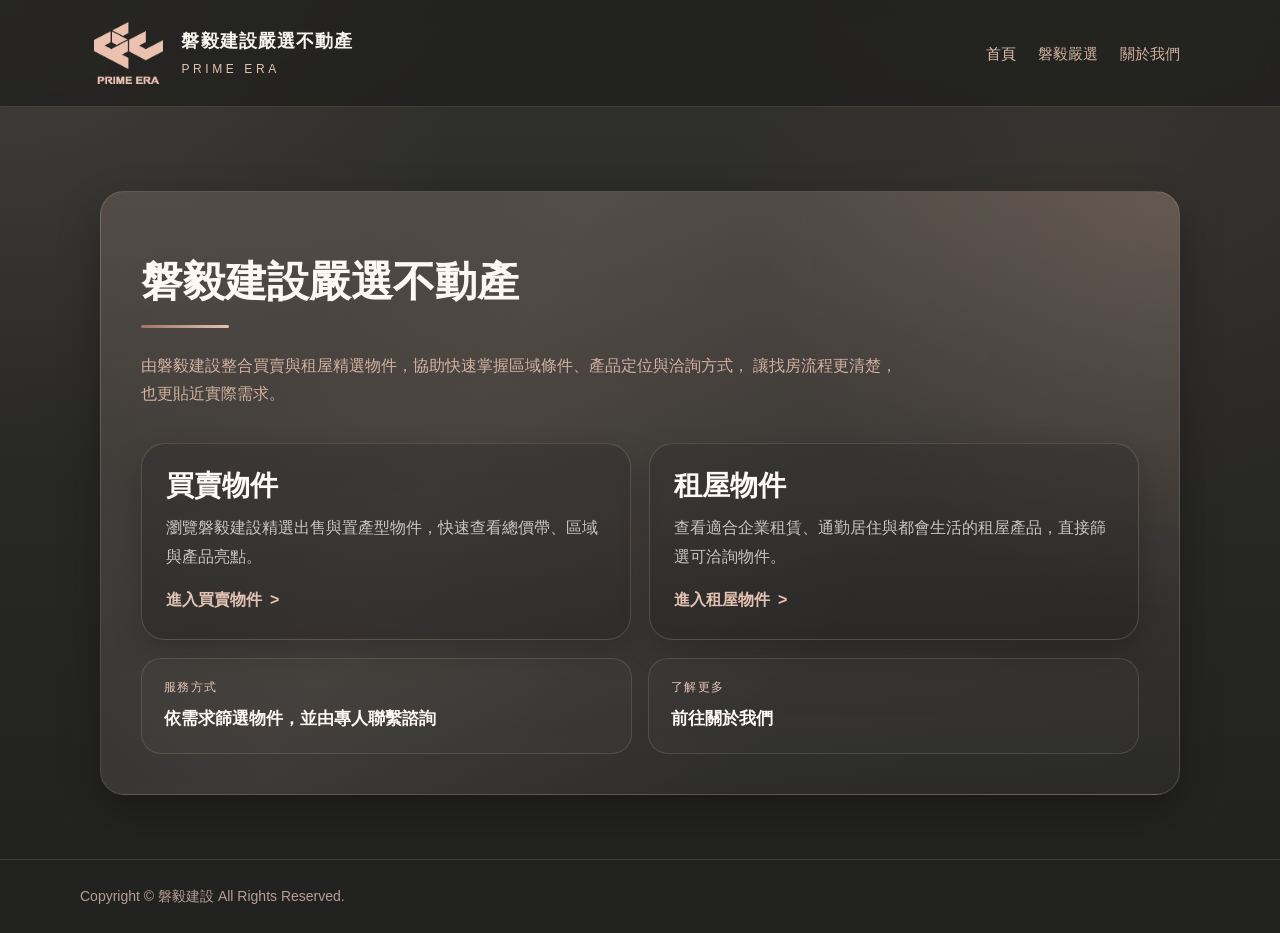
==== commit 0bf844a3: "Update curated-demo routing and unify site branding" ====
--- a/index.html
+++ b/index.html
@@ -3,8 +3,8 @@
 <head>
   <meta charset="UTF-8">
   <meta name="viewport" content="width=device-width, initial-scale=1.0">
-  <title>磐毅建設開發股份有限公司 PRIME ERA</title>
-  <meta name="description" content="磐毅建設開發股份有限公司。提供土地開發、合作洽詢與企業資訊。">
+  <title>磐毅建設嚴選不動產｜PRIME ERA</title>
+  <meta name="description" content="磐毅建設嚴選不動產，提供買賣與租屋精選物件，由磐毅建設協助快速掌握合適選項。">
   <link rel="icon" type="image/png" href="images/favicon.png">
   <link rel="shortcut icon" href="images/favicon.png">
   <link rel="stylesheet" href="styles/site.css">
@@ -15,63 +15,52 @@
       <a class="brand" href="index.html" aria-label="回到首頁">
         <img src="images/logo.png" alt="PRIME ERA Logo" class="brand-logo">
         <div class="brand-text">
-          <strong>磐毅建設開發股份有限公司</strong>
+          <strong>磐毅建設嚴選不動產</strong>
           <span>PRIME ERA</span>
         </div>
       </a>
 
       <nav class="nav">
-        <a href="index.html">首頁</a>
-        <a href="news/index.html">最新消息</a>
-        <a href="mailto:contactus@prime-era.com.tw">聯絡我們</a>
+        <a href="index.html" class="active">首頁</a>
+        <a href="curated/index.html">磐毅嚴選</a>
+        <a href="about/index.html">關於我們</a>
       </nav>
     </div>
   </header>
 
   <main>
-    <section class="hero">
-      <div class="hero-card">
-        <h1>磐毅建設開發股份有限公司</h1>
+    <section class="hero hero-home">
+      <div class="hero-card hero-card-home">
+        <h1>磐毅建設嚴選不動產</h1>
         <div class="gold-line"></div>
-        <p>
-          我們專注於土地開發與建設合作，也持續關注企業長期價值與社會參與。
-          如有土地開發、合作洽詢或其他問題，歡迎與我們聯絡。
+        <p class="hero-lead">
+          由磐毅建設整合買賣與租屋精選物件，協助快速掌握區域條件、產品定位與洽詢方式，
+          讓找房流程更清楚，也更貼近實際需求。
         </p>
 
-        <div class="btn-row">
-          <a class="btn" href="mailto:contactus@prime-era.com.tw">聯絡我們</a>
-          <a class="btn btn-secondary" href="news/index.html">查看最新消息</a>
+        <div class="home-option-grid" aria-label="選擇物件類型">
+          <a class="home-option-card" href="curated/index.html?category=sale">
+            <strong>買賣物件</strong>
+            <p>瀏覽磐毅建設精選出售與置產型物件，快速查看總價帶、區域與產品亮點。</p>
+            <span class="home-option-cta">進入買賣物件</span>
+          </a>
+          <a class="home-option-card" href="curated/index.html?category=rent">
+            <strong>租屋物件</strong>
+            <p>查看適合企業租賃、通勤居住與都會生活的租屋產品，直接篩選可洽詢物件。</p>
+            <span class="home-option-cta">進入租屋物件</span>
+          </a>
         </div>
 
-        <div class="contact-panel" aria-label="聯絡資訊">
-          <div class="contact-label">Email</div>
-          <a class="contact-email" href="mailto:contactus@prime-era.com.tw">contactus@prime-era.com.tw</a>
+        <div class="hero-support-row">
+          <div class="hero-support-card">
+            <span class="hero-support-label">服務方式</span>
+            <strong>依需求篩選物件，並由專人聯繫諮詢</strong>
+          </div>
+          <div class="hero-support-card">
+            <span class="hero-support-label">了解更多</span>
+            <a href="about/index.html">前往關於我們</a>
+          </div>
         </div>
-      </div>
-    </section>
-
-    <section class="section">
-      <h2 class="section-title">最新消息</h2>
-
-      <div class="news-list news-list-compact">
-        <article class="news-card">
-          <a class="news-card-link" href="news/csr-2026-01.html" aria-label="閱讀磐毅建設參與百大企業公益行動全文"></a>
-          <div class="news-card-media">
-            <img src="images/csr-2026-cover.jpg" alt="磐毅建設參與公益行動">
-          </div>
-          <div class="news-card-body">
-            <div class="card-date">2026 / 03 / 12</div>
-            <h3 class="card-title">磐毅建設參與百大企業公益行動</h3>
-            <p class="card-desc">
-              磐毅建設參與公益平台行動，投入災後重建、弱勢關懷與動物保護等社會參與。
-            </p>
-            <span class="card-cta">閱讀全文</span>
-          </div>
-        </article>
-      </div>
-
-      <div class="section-actions">
-        <a class="btn btn-secondary" href="news/index.html">查看全部消息</a>
       </div>
     </section>
   </main>
--- a/styles/site.css
+++ b/styles/site.css
@@ -182,6 +182,126 @@
   font-size: 16px;
 }
 
+.hero-home {
+  padding-top: 84px;
+}
+
+.hero-card-home {
+  padding: 64px 40px 40px;
+  background:
+    radial-gradient(circle at top right, rgba(228, 195, 180, 0.16), transparent 34%),
+    linear-gradient(135deg, rgba(255,255,255,0.05), rgba(255,255,255,0.02)),
+    linear-gradient(180deg, rgba(208,167,147,0.12), rgba(255,255,255,0.015));
+}
+
+.hero-eyebrow {
+  display: inline-flex;
+  align-items: center;
+  padding: 8px 14px;
+  margin-bottom: 18px;
+  border-radius: 999px;
+  border: 1px solid rgba(228, 195, 180, 0.22);
+  background: rgba(255, 255, 255, 0.03);
+  color: var(--accent-soft);
+  font-size: 12px;
+  letter-spacing: 0.16em;
+  text-transform: uppercase;
+}
+
+.hero-lead {
+  max-width: 720px;
+}
+
+.home-option-grid {
+  display: grid;
+  grid-template-columns: repeat(2, minmax(0, 1fr));
+  gap: 18px;
+  margin-top: 34px;
+}
+
+.home-option-card {
+  position: relative;
+  display: grid;
+  gap: 10px;
+  padding: 24px;
+  border-radius: 24px;
+  border: 1px solid rgba(228, 195, 180, 0.2);
+  background:
+    linear-gradient(180deg, rgba(255,255,255,0.05), rgba(255,255,255,0.02)),
+    rgba(25, 24, 23, 0.45);
+  color: var(--text);
+  box-shadow: 0 12px 30px rgba(0, 0, 0, 0.18);
+  transition: transform 0.2s ease, border-color 0.2s ease, box-shadow 0.2s ease;
+}
+
+.home-option-card:hover {
+  transform: translateY(-3px);
+  text-decoration: none;
+  border-color: rgba(228, 195, 180, 0.42);
+  box-shadow: 0 20px 40px rgba(0, 0, 0, 0.24);
+}
+
+.home-option-kicker {
+  color: var(--accent-soft);
+  font-size: 12px;
+  letter-spacing: 0.14em;
+  text-transform: uppercase;
+}
+
+.home-option-card strong {
+  color: #fffaf7;
+  font-size: 28px;
+  line-height: 1.3;
+}
+
+.home-option-card p {
+  margin: 0;
+  color: rgba(247, 244, 239, 0.76);
+}
+
+.home-option-cta {
+  display: inline-flex;
+  align-items: center;
+  gap: 8px;
+  margin-top: 4px;
+  color: var(--accent-soft);
+  font-weight: 600;
+}
+
+.home-option-cta::after {
+  content: ">";
+}
+
+.hero-support-row {
+  display: grid;
+  grid-template-columns: repeat(2, minmax(0, 1fr));
+  gap: 16px;
+  margin-top: 18px;
+}
+
+.hero-support-card {
+  display: grid;
+  gap: 6px;
+  padding: 18px 22px;
+  border-radius: 20px;
+  border: 1px solid rgba(228, 195, 180, 0.16);
+  background: rgba(255, 255, 255, 0.025);
+}
+
+.hero-support-label {
+  color: var(--accent-soft);
+  font-size: 12px;
+  letter-spacing: 0.12em;
+  text-transform: uppercase;
+}
+
+.hero-support-card strong,
+.hero-support-card a {
+  color: #fffaf7;
+  font-size: 17px;
+  font-weight: 600;
+}
+
 .btn-row {
   display: flex;
   gap: 12px;
@@ -362,6 +482,196 @@
   margin-top: 24px;
 }
 
+.about-page {
+  padding-top: 48px;
+}
+
+.about-stage {
+  display: grid;
+  grid-template-columns: minmax(0, 1.45fr) minmax(300px, 0.78fr);
+  gap: 24px;
+  margin-bottom: 24px;
+}
+
+.about-story-card,
+.about-news-panel,
+.about-contact-card-pro {
+  border: 1px solid var(--panel-border);
+  border-radius: 28px;
+  box-shadow: var(--shadow);
+}
+
+.about-story-card {
+  padding: 34px 32px;
+  background:
+    radial-gradient(circle at top right, rgba(228, 195, 180, 0.12), transparent 30%),
+    linear-gradient(180deg, rgba(255,255,255,0.05), rgba(255,255,255,0.025));
+}
+
+.about-kicker {
+  display: inline-flex;
+  align-items: center;
+  margin: 10px 0 14px;
+  color: var(--accent-soft);
+  font-size: 12px;
+  letter-spacing: 0.16em;
+  text-transform: uppercase;
+}
+
+.about-story-card .section-title {
+  margin-bottom: 14px;
+  color: #fffaf7;
+}
+
+.about-story-card .section-subtitle {
+  margin-bottom: 26px;
+  max-width: 700px;
+}
+
+.about-story-points {
+  display: grid;
+  grid-template-columns: repeat(2, minmax(0, 1fr));
+  gap: 14px;
+}
+
+.about-story-point {
+  display: grid;
+  gap: 8px;
+  padding: 18px 20px;
+  border-radius: 20px;
+  background: rgba(255, 255, 255, 0.03);
+  border: 1px solid rgba(228, 195, 180, 0.16);
+}
+
+.about-story-point strong {
+  color: #fffaf7;
+  font-size: 18px;
+}
+
+.about-story-point span {
+  color: rgba(247, 244, 239, 0.74);
+}
+
+.about-contact-card-pro {
+  align-self: stretch;
+  display: grid;
+  align-content: start;
+  gap: 20px;
+  padding: 32px 30px;
+  background:
+    radial-gradient(circle at top right, rgba(228, 195, 180, 0.16), transparent 34%),
+    linear-gradient(180deg, rgba(255,255,255,0.05), rgba(255,255,255,0.025));
+}
+
+.about-contact-header {
+  display: grid;
+  gap: 0;
+}
+
+.about-contact-header h2 {
+  margin: 0;
+  color: #fffaf7;
+  font-size: 28px;
+}
+
+.about-contact-copy {
+  margin: 0;
+  max-width: 28rem;
+  color: var(--muted);
+  line-height: 1.85;
+}
+
+.about-email-pill {
+  display: inline-flex;
+  align-items: center;
+  justify-content: flex-start;
+  width: fit-content;
+  max-width: 100%;
+  min-height: 52px;
+  padding: 0 18px;
+  border-radius: 999px;
+  border: 1px solid rgba(228, 195, 180, 0.28);
+  background: rgba(255, 255, 255, 0.04);
+  color: #fffaf7;
+  font-size: 18px;
+  font-weight: 600;
+  letter-spacing: 0.01em;
+  white-space: nowrap;
+  box-shadow: inset 0 1px 0 rgba(255,255,255,0.04);
+  margin: 2px 0;
+}
+
+.about-email-pill:hover {
+  text-decoration: none;
+  background: rgba(255, 255, 255, 0.065);
+}
+
+.about-contact-footnote {
+  padding-top: 2px;
+  color: rgba(247, 244, 239, 0.74);
+  line-height: 1.8;
+}
+
+.about-news-panel {
+  padding: 28px;
+  background:
+    linear-gradient(180deg, rgba(255,255,255,0.04), rgba(255,255,255,0.02));
+}
+
+.about-panel-header {
+  display: flex;
+  align-items: end;
+  justify-content: flex-start;
+  gap: 20px;
+  margin-bottom: 22px;
+}
+
+.about-panel-header h2 {
+  margin: 0;
+  color: #fffaf7;
+  font-size: 28px;
+}
+
+.about-panel-header p {
+  margin: 0;
+  max-width: 420px;
+  color: var(--muted);
+}
+
+.selection-empty-pro {
+  display: none;
+  margin: 18px 22px 0;
+  padding: 30px;
+  border-radius: 24px;
+  border: 1px dashed rgba(228, 195, 180, 0.28);
+  background:
+    radial-gradient(circle at top right, rgba(228, 195, 180, 0.09), transparent 34%),
+    rgba(255, 255, 255, 0.02);
+}
+
+.selection-empty-pro-inner {
+  display: grid;
+  gap: 10px;
+}
+
+.selection-empty-pro-copy {
+  max-width: 720px;
+}
+
+.selection-empty-pro strong {
+  display: block;
+  margin-bottom: 10px;
+  color: #fffaf7;
+  font-size: 24px;
+  line-height: 1.35;
+}
+
+.selection-empty-pro span {
+  display: block;
+  color: rgba(247, 244, 239, 0.74);
+  line-height: 1.8;
+}
+
 .card {
   grid-column: span 12;
   border: 1px solid var(--panel-border);
@@ -484,10 +794,80 @@
   margin: 0 auto;
 }
 
+.article-spotlight {
+  margin: 12px 0 28px;
+}
+
+.spotlight-image {
+  width: auto;
+  max-width: 100%;
+  max-height: 720px;
+  border-radius: 16px;
+  display: block;
+  margin: 0 auto 14px;
+  box-shadow: var(--shadow);
+}
+
+.photo-caption {
+  margin-top: 0;
+  padding: 16px 18px;
+  border-left: 3px solid var(--accent-deep);
+  border-radius: 0 14px 14px 0;
+  background: rgba(255, 255, 255, 0.03);
+  color: rgba(247, 244, 239, 0.9);
+}
+
+.partner-list {
+  margin-top: 18px;
+  display: grid;
+  grid-template-columns: repeat(2, minmax(0, 1fr));
+  gap: 14px;
+}
+
+.partner-item {
+  padding: 16px 18px;
+  border: 1px solid var(--panel-border);
+  border-radius: 16px;
+  background: rgba(255,255,255,0.03);
+}
+
+.partner-item-featured {
+  background: linear-gradient(180deg, rgba(208, 167, 147, 0.14), rgba(255,255,255,0.04));
+  border-color: rgba(228, 195, 180, 0.34);
+}
+
+.partner-org {
+  color: var(--accent-soft);
+  font-size: 15px;
+  font-weight: 700;
+  line-height: 1.6;
+}
+
+.partner-role {
+  margin-top: 6px;
+  color: #f3eeea;
+  font-size: 15px;
+  line-height: 1.8;
+}
+
 .media-list {
   margin-top: 18px;
   display: grid;
+  gap: 22px;
+}
+
+.media-group {
+  display: grid;
   gap: 12px;
+}
+
+.media-group-title {
+  color: var(--accent-soft);
+  font-size: 13px;
+  font-weight: 700;
+  letter-spacing: 0.18em;
+  text-transform: uppercase;
+  margin: 2px 0 2px;
 }
 
 .media-item {
@@ -495,6 +875,22 @@
   border-radius: 16px;
   padding: 18px 18px 16px;
   background: rgba(255,255,255,0.03);
+  transition: transform 0.2s ease, border-color 0.2s ease, background-color 0.2s ease, box-shadow 0.2s ease;
+}
+
+.media-item:hover {
+  transform: translateY(-1px);
+  border-color: rgba(228, 195, 180, 0.34);
+  background: linear-gradient(180deg, rgba(208, 167, 147, 0.09), rgba(255,255,255,0.04));
+  box-shadow: 0 14px 32px rgba(0, 0, 0, 0.18);
+}
+
+.media-meta {
+  display: flex;
+  align-items: center;
+  justify-content: space-between;
+  gap: 12px;
+  margin-bottom: 8px;
 }
 
 .media-source {
@@ -503,7 +899,18 @@
   font-weight: 600;
   letter-spacing: 0.14em;
   text-transform: uppercase;
-  margin-bottom: 8px;
+}
+
+.media-tag {
+  flex-shrink: 0;
+  padding: 4px 10px;
+  border: 1px solid rgba(228, 195, 180, 0.2);
+  border-radius: 999px;
+  color: var(--accent-soft);
+  font-size: 11px;
+  font-weight: 700;
+  letter-spacing: 0.08em;
+  background: rgba(255, 255, 255, 0.03);
 }
 
 .media-link {
@@ -548,6 +955,21 @@
     padding: 16px 20px;
   }
 
+  .nav {
+    width: 100%;
+    gap: 12px 16px;
+    justify-content: flex-start;
+  }
+
+  .nav a {
+    font-size: 14px;
+  }
+
+  .media-meta {
+    flex-wrap: wrap;
+    align-items: flex-start;
+  }
+
   .brand {
     gap: 14px;
     margin-left: 0;
@@ -620,4 +1042,1075 @@
     padding: 24px 18px 30px;
   }
 
-}
+  .partner-list {
+    grid-template-columns: 1fr;
+  }
+
+}
+
+.selection-page {
+  min-height: 100vh;
+}
+
+.selection-shell {
+  max-width: 1180px;
+  margin: 0 auto;
+  padding: 48px 20px 84px;
+}
+
+.selection-hero {
+  position: relative;
+  overflow: hidden;
+  border: 1px solid var(--panel-border);
+  border-radius: 30px;
+  padding: 38px 40px 36px;
+  background:
+    radial-gradient(circle at top right, rgba(228, 195, 180, 0.18), transparent 28%),
+    linear-gradient(135deg, rgba(255,255,255,0.05), rgba(255,255,255,0.02)),
+    linear-gradient(180deg, rgba(208, 167, 147, 0.11), rgba(255,255,255,0.02));
+  box-shadow: var(--shadow);
+}
+
+.selection-hero::after {
+  content: "";
+  position: absolute;
+  inset: auto -120px -120px auto;
+  width: 320px;
+  height: 320px;
+  border-radius: 50%;
+  background: radial-gradient(circle, rgba(255,255,255,0.12), transparent 68%);
+  pointer-events: none;
+}
+
+.selection-hero-main {
+  max-width: 880px;
+}
+
+.selection-hero h1 {
+  margin: 6px 0 16px;
+  font-size: 40px;
+  line-height: 1.2;
+  color: #fffaf7;
+}
+
+.selection-hero p {
+  margin: 0;
+  max-width: 760px;
+  color: rgba(247, 244, 239, 0.84);
+  font-size: 16px;
+}
+
+.selection-hero-inline {
+  display: flex;
+  align-items: center;
+  gap: 14px;
+  flex-wrap: wrap;
+  margin-top: 24px;
+}
+
+.selection-hero-inline-item {
+  display: inline-flex;
+  align-items: baseline;
+  gap: 10px;
+  padding: 12px 16px;
+  border-radius: 999px;
+  border: 1px solid rgba(228, 195, 180, 0.18);
+  background: rgba(255, 255, 255, 0.03);
+}
+
+.selection-hero-inline-label {
+  color: rgba(247, 244, 239, 0.62);
+  font-size: 12px;
+  letter-spacing: 0.12em;
+  text-transform: uppercase;
+}
+
+.selection-hero-inline-value {
+  color: #fff8f4;
+  font-size: 16px;
+  font-weight: 700;
+  line-height: 1.2;
+}
+
+.selection-layout {
+  display: grid;
+  grid-template-columns: minmax(0, 1fr) 280px;
+  gap: 24px;
+  margin-top: 30px;
+}
+
+.selection-layout-full {
+  grid-template-columns: 1fr;
+}
+
+.selection-toolbar {
+  display: grid;
+  gap: 16px;
+  margin-top: 24px;
+  padding: 20px 22px;
+}
+
+.selection-primary-filter {
+  display: block;
+}
+
+.selection-primary-options {
+  display: grid;
+  grid-template-columns: repeat(3, minmax(0, 1fr));
+  gap: 12px;
+}
+
+.selection-primary-chip {
+  display: grid;
+  gap: 6px;
+  padding: 18px 18px 16px;
+  border-radius: 20px;
+  border: 1px solid rgba(228, 195, 180, 0.16);
+  background: rgba(14, 14, 13, 0.18);
+  color: rgba(247, 244, 239, 0.78);
+  text-align: left;
+  transition: transform 0.2s ease, border-color 0.2s ease, background-color 0.2s ease, box-shadow 0.2s ease;
+}
+
+button.selection-primary-chip {
+  cursor: pointer;
+  font-family: inherit;
+}
+
+.selection-primary-chip:hover {
+  transform: translateY(-1px);
+  border-color: rgba(228, 195, 180, 0.28);
+  background: rgba(255, 255, 255, 0.05);
+}
+
+.selection-primary-chip.active {
+  border-color: rgba(228, 195, 180, 0.38);
+  background: linear-gradient(135deg, rgba(208, 167, 147, 0.2), rgba(255, 255, 255, 0.04));
+  box-shadow: 0 14px 30px rgba(0, 0, 0, 0.16);
+}
+
+.selection-primary-label {
+  color: #fff8f4;
+  font-size: 20px;
+  font-weight: 700;
+  line-height: 1.2;
+}
+
+.selection-primary-meta {
+  color: rgba(247, 244, 239, 0.64);
+  font-size: 13px;
+  line-height: 1.5;
+}
+
+.selection-filter-row,
+.selection-result-row {
+  display: flex;
+  align-items: center;
+  justify-content: space-between;
+  gap: 14px;
+  flex-wrap: wrap;
+}
+
+.selection-filter-row {
+  align-items: flex-start;
+}
+
+.selection-filter-block {
+  display: grid;
+  gap: 10px;
+}
+
+.selection-filter-block-label {
+  color: rgba(247, 244, 239, 0.54);
+  font-size: 12px;
+  font-weight: 700;
+  letter-spacing: 0.14em;
+  text-transform: uppercase;
+}
+
+.selection-filter-group,
+.selection-result-group {
+  display: flex;
+  align-items: center;
+  gap: 10px;
+  flex-wrap: wrap;
+}
+
+.selection-filter-chip,
+.selection-sort-chip,
+.selection-stat-chip {
+  display: inline-flex;
+  align-items: center;
+  justify-content: center;
+  min-height: 42px;
+  padding: 9px 14px;
+  border-radius: 999px;
+  border: 1px solid rgba(228, 195, 180, 0.18);
+  background: rgba(255, 255, 255, 0.035);
+  color: rgba(247, 244, 239, 0.82);
+  font-size: 14px;
+  line-height: 1.2;
+}
+
+button.selection-filter-chip,
+button.selection-sort-chip {
+  cursor: pointer;
+  font-family: inherit;
+}
+
+.selection-filter-chip strong,
+.selection-sort-chip strong,
+.selection-stat-chip strong {
+  color: #fff8f4;
+  font-weight: 700;
+}
+
+.selection-filter-chip.active,
+.selection-sort-chip.active {
+  border-color: rgba(228, 195, 180, 0.34);
+  background: linear-gradient(135deg, rgba(208, 167, 147, 0.18), rgba(255, 255, 255, 0.04));
+  color: #fff8f4;
+}
+
+.selection-results-title {
+  color: #fff8f4;
+  font-size: 18px;
+  font-weight: 700;
+}
+
+.selection-results-copy {
+  color: rgba(247, 244, 239, 0.64);
+  font-size: 14px;
+}
+
+.selection-empty {
+  display: none;
+  padding: 18px 22px 0;
+  color: rgba(247, 244, 239, 0.72);
+  font-size: 14px;
+}
+
+.selection-empty.is-visible {
+  display: block;
+}
+
+.selection-panel {
+  border: 1px solid var(--panel-border);
+  border-radius: 24px;
+  background: linear-gradient(180deg, rgba(255,255,255,0.04), rgba(255,255,255,0.02));
+  box-shadow: var(--shadow);
+}
+
+.selection-panel-header {
+  display: flex;
+  align-items: center;
+  justify-content: space-between;
+  gap: 16px;
+  padding: 24px 26px 0;
+}
+
+.selection-panel-header h2 {
+  margin: 0;
+  font-size: 28px;
+  color: var(--accent-soft);
+}
+
+.selection-panel-header p {
+  margin: 10px 0 0;
+  color: rgba(247, 244, 239, 0.68);
+  font-size: 14px;
+  line-height: 1.75;
+}
+
+.selection-list {
+  display: grid;
+  gap: 18px;
+  padding: 22px 22px 24px;
+}
+
+.selection-card {
+  position: relative;
+  display: grid;
+  grid-template-columns: minmax(260px, 360px) minmax(0, 1fr);
+  border: 1px solid rgba(228, 195, 180, 0.18);
+  border-radius: 24px;
+  overflow: hidden;
+  background:
+    linear-gradient(180deg, rgba(255,255,255,0.04), rgba(255,255,255,0.015));
+  transition: transform 0.2s ease, border-color 0.2s ease, box-shadow 0.2s ease;
+}
+
+.selection-card:hover {
+  transform: translateY(-3px);
+  border-color: rgba(228, 195, 180, 0.34);
+  box-shadow: 0 20px 44px rgba(0, 0, 0, 0.22);
+}
+
+.selection-card-link {
+  position: absolute;
+  inset: 0;
+  z-index: 2;
+}
+
+.selection-card-media {
+  position: relative;
+  min-height: 100%;
+  background: rgba(0, 0, 0, 0.12);
+}
+
+.selection-card-badges {
+  position: absolute;
+  top: 16px;
+  right: 16px;
+  z-index: 3;
+  display: flex;
+  align-items: flex-start;
+  justify-content: flex-end;
+  gap: 10px;
+  pointer-events: none;
+}
+
+.selection-badge {
+  display: inline-flex;
+  align-items: center;
+  min-height: 30px;
+  padding: 6px 10px;
+  border-radius: 999px;
+  background: rgba(21, 21, 20, 0.62);
+  border: 1px solid rgba(255, 255, 255, 0.16);
+  backdrop-filter: blur(8px);
+  color: #fff8f4;
+  font-size: 12px;
+  font-weight: 700;
+  letter-spacing: 0.04em;
+}
+
+.selection-badge.featured {
+  background: linear-gradient(135deg, rgba(201, 160, 135, 0.92), rgba(151, 112, 95, 0.92));
+  border-color: rgba(255, 255, 255, 0.18);
+  color: #241a17;
+  box-shadow: 0 10px 24px rgba(0, 0, 0, 0.18);
+}
+
+.selection-badge.category {
+  background: rgba(20, 20, 19, 0.56);
+  color: #fff8f4;
+}
+
+.selection-card-media img {
+  width: 100%;
+  height: 100%;
+  display: block;
+  object-fit: cover;
+}
+
+.detail-gallery img,
+.detail-side-gallery img {
+  width: 100%;
+  height: 100%;
+  display: block;
+  object-fit: cover;
+  object-position: center;
+}
+
+.selection-card-body {
+  position: relative;
+  z-index: 1;
+  display: grid;
+  gap: 16px;
+  padding: 24px;
+}
+
+.selection-card-top {
+  display: flex;
+  align-items: flex-start;
+  justify-content: space-between;
+  gap: 16px;
+}
+
+.selection-card-top h3 {
+  margin: 8px 0 0;
+  font-size: 28px;
+  line-height: 1.3;
+  color: #fffaf7;
+}
+
+.selection-card-location {
+  color: rgba(247, 244, 239, 0.72);
+  font-size: 14px;
+}
+
+.selection-tag,
+.detail-status {
+  display: inline-flex;
+  align-items: center;
+  justify-content: center;
+  padding: 6px 12px;
+  border-radius: 999px;
+  background: rgba(208, 167, 147, 0.16);
+  border: 1px solid rgba(228, 195, 180, 0.2);
+  color: var(--accent-soft);
+  font-size: 12px;
+  font-weight: 700;
+  letter-spacing: 0.12em;
+  text-transform: uppercase;
+  white-space: nowrap;
+}
+
+.selection-price {
+  display: flex;
+  align-items: baseline;
+  gap: 10px;
+  flex-wrap: wrap;
+}
+
+.selection-price-amount {
+  color: #fff7f1;
+  font-size: 34px;
+  line-height: 1;
+  font-weight: 700;
+}
+
+.selection-price-note {
+  color: rgba(247, 244, 239, 0.6);
+  font-size: 14px;
+}
+
+.selection-card-brief {
+  display: flex;
+  align-items: center;
+  gap: 14px;
+  flex-wrap: wrap;
+  color: rgba(247, 244, 239, 0.7);
+  font-size: 13px;
+}
+
+.selection-card-brief span {
+  position: relative;
+}
+
+.selection-card-brief span + span::before {
+  content: "";
+  display: inline-block;
+  width: 4px;
+  height: 4px;
+  margin-right: 14px;
+  border-radius: 50%;
+  background: rgba(228, 195, 180, 0.44);
+  vertical-align: middle;
+}
+
+.selection-meta {
+  display: grid;
+  grid-template-columns: repeat(4, minmax(0, 1fr));
+  gap: 12px;
+}
+
+.selection-meta-item,
+.detail-fact {
+  padding: 14px 14px 12px;
+  border-radius: 18px;
+  background: rgba(255, 255, 255, 0.03);
+  border: 1px solid rgba(228, 195, 180, 0.12);
+}
+
+.selection-meta-label,
+.detail-fact-label {
+  color: rgba(247, 244, 239, 0.6);
+  font-size: 12px;
+  letter-spacing: 0.08em;
+  text-transform: uppercase;
+}
+
+.selection-meta-value,
+.detail-fact-value {
+  margin-top: 3px;
+  color: #fffaf7;
+  font-size: 18px;
+  line-height: 1.4;
+  font-weight: 600;
+}
+
+.selection-highlights {
+  display: flex;
+  flex-wrap: wrap;
+  gap: 10px;
+}
+
+.selection-pill {
+  padding: 7px 12px;
+  border-radius: 999px;
+  background: rgba(255, 255, 255, 0.04);
+  color: rgba(247, 244, 239, 0.86);
+  font-size: 13px;
+}
+
+.selection-card-desc {
+  margin: 0;
+  color: rgba(247, 244, 239, 0.74);
+}
+
+.selection-card-cta {
+  display: inline-flex;
+  align-items: center;
+  gap: 8px;
+  color: var(--accent-soft);
+  font-weight: 700;
+  letter-spacing: 0.08em;
+  text-transform: uppercase;
+  font-size: 13px;
+}
+
+.selection-card-cta::after {
+  content: ">";
+}
+
+.selection-card-actions {
+  display: flex;
+  align-items: center;
+  justify-content: space-between;
+  gap: 12px;
+  flex-wrap: wrap;
+  padding-top: 6px;
+  border-top: 1px solid rgba(228, 195, 180, 0.12);
+}
+
+.selection-card-action-group {
+  display: flex;
+  gap: 10px;
+  flex-wrap: wrap;
+}
+
+.selection-action-btn,
+.detail-cta-primary,
+.detail-cta-secondary {
+  display: inline-flex;
+  align-items: center;
+  justify-content: center;
+  min-height: 44px;
+  padding: 11px 16px;
+  border-radius: 999px;
+  border: 1px solid rgba(228, 195, 180, 0.28);
+  font-size: 14px;
+  font-weight: 700;
+  text-decoration: none;
+}
+
+.selection-action-btn.primary,
+.detail-cta-primary {
+  background: linear-gradient(135deg, #9b7365, #d2ac97 60%, #ecd2c3);
+  color: #241c1a;
+}
+
+.selection-action-btn.secondary,
+.detail-cta-secondary {
+  background: rgba(255, 255, 255, 0.03);
+  color: var(--accent-soft);
+}
+
+.selection-action-btn:hover,
+.detail-cta-primary:hover,
+.detail-cta-secondary:hover {
+  text-decoration: none;
+  filter: brightness(1.03);
+}
+
+.selection-side {
+  display: grid;
+  gap: 18px;
+}
+
+.selection-note {
+  padding: 22px;
+}
+
+.selection-note h3,
+.detail-section h2,
+.detail-side-card h3 {
+  margin: 0 0 12px;
+  color: var(--accent-soft);
+}
+
+.selection-note p,
+.selection-note li,
+.detail-section p,
+.detail-section li,
+.detail-side-card p,
+.detail-side-card li {
+  margin: 0;
+  color: rgba(247, 244, 239, 0.8);
+}
+
+.selection-note ul,
+.detail-section ul {
+  margin: 0;
+  padding-left: 1.2rem;
+  display: grid;
+  gap: 10px;
+}
+
+.selection-note-grid {
+  display: grid;
+  gap: 12px;
+  margin-top: 14px;
+}
+
+.selection-note-stat {
+  padding: 14px 16px;
+  border-radius: 18px;
+  background: rgba(255,255,255,0.03);
+}
+
+.selection-note-stat strong {
+  display: block;
+  color: #fff8f4;
+  font-size: 22px;
+  line-height: 1.2;
+}
+
+.selection-note-stat span {
+  display: block;
+  margin-top: 4px;
+  color: rgba(247, 244, 239, 0.62);
+  font-size: 13px;
+}
+
+.selection-disclaimer {
+  margin-top: 14px;
+  color: rgba(247, 244, 239, 0.54);
+  font-size: 12px;
+  line-height: 1.8;
+}
+
+.detail-shell {
+  max-width: 1180px;
+  margin: 0 auto;
+  padding: 42px 20px 86px;
+}
+
+.detail-head {
+  display: grid;
+  gap: 18px;
+  margin-bottom: 24px;
+}
+
+.detail-kicker {
+  display: flex;
+  align-items: center;
+  justify-content: space-between;
+  gap: 16px;
+  flex-wrap: wrap;
+}
+
+.detail-title-group h1 {
+  margin: 10px 0 10px;
+  font-size: 42px;
+  line-height: 1.2;
+  color: #fffaf7;
+}
+
+.detail-address {
+  color: rgba(247, 244, 239, 0.72);
+  font-size: 16px;
+}
+
+.detail-subline {
+  display: flex;
+  align-items: baseline;
+  gap: 14px;
+  flex-wrap: wrap;
+}
+
+.detail-price {
+  color: #fff8f3;
+  font-size: 38px;
+  line-height: 1;
+  font-weight: 700;
+}
+
+.detail-price-note {
+  color: rgba(247, 244, 239, 0.6);
+  font-size: 15px;
+}
+
+.detail-gallery {
+  display: grid;
+  grid-template-columns: minmax(0, 1.5fr) minmax(240px, 0.8fr);
+  gap: 16px;
+}
+
+.detail-hero-media,
+.detail-side-gallery {
+  border: 1px solid rgba(228, 195, 180, 0.18);
+  border-radius: 24px;
+  overflow: hidden;
+  background: rgba(18, 18, 17, 0.42);
+}
+
+.detail-hero-media {
+  min-height: 440px;
+}
+
+.detail-side-gallery {
+  display: grid;
+  grid-template-rows: 1fr 1fr;
+  gap: 0;
+}
+
+.detail-layout {
+  display: grid;
+  grid-template-columns: minmax(0, 1fr) 320px;
+  gap: 24px;
+  margin-top: 24px;
+}
+
+.detail-main {
+  display: grid;
+  gap: 22px;
+}
+
+.detail-card,
+.detail-side-card {
+  border: 1px solid var(--panel-border);
+  border-radius: 24px;
+  background: linear-gradient(180deg, rgba(255,255,255,0.04), rgba(255,255,255,0.02));
+  box-shadow: var(--shadow);
+}
+
+.detail-card {
+  padding: 26px;
+}
+
+.detail-facts {
+  display: grid;
+  grid-template-columns: repeat(4, minmax(0, 1fr));
+  gap: 12px;
+}
+
+.detail-section {
+  display: grid;
+  gap: 14px;
+}
+
+.detail-section-header {
+  display: flex;
+  align-items: center;
+  justify-content: space-between;
+  gap: 12px;
+  flex-wrap: wrap;
+}
+
+.detail-section-header p {
+  color: rgba(247, 244, 239, 0.6);
+  font-size: 14px;
+}
+
+.detail-columns {
+  display: grid;
+  grid-template-columns: repeat(2, minmax(0, 1fr));
+  gap: 12px;
+}
+
+.detail-list-grid {
+  display: grid;
+  grid-template-columns: repeat(2, minmax(0, 1fr));
+  gap: 12px 18px;
+}
+
+.detail-list-item {
+  padding: 14px 16px;
+  border-radius: 18px;
+  background: rgba(255,255,255,0.03);
+  border: 1px solid rgba(228, 195, 180, 0.12);
+}
+
+.detail-list-item strong {
+  display: block;
+  margin-bottom: 4px;
+  color: #fffaf7;
+  font-size: 15px;
+}
+
+.detail-side {
+  display: grid;
+  gap: 18px;
+  align-content: start;
+}
+
+.detail-side-card {
+  padding: 22px;
+}
+
+.detail-contact {
+  display: grid;
+  gap: 12px;
+}
+
+.detail-contact a {
+  color: #fffaf7;
+}
+
+.detail-process {
+  display: grid;
+  gap: 10px;
+}
+
+.detail-process-step {
+  padding: 12px 14px;
+  border-left: 3px solid rgba(228, 195, 180, 0.44);
+  background: rgba(255,255,255,0.03);
+  border-radius: 0 14px 14px 0;
+}
+
+.detail-cta-card {
+  padding: 24px 22px;
+  border: 1px solid rgba(228, 195, 180, 0.24);
+  border-radius: 24px;
+  background:
+    radial-gradient(circle at top right, rgba(228, 195, 180, 0.16), transparent 34%),
+    linear-gradient(180deg, rgba(208, 167, 147, 0.12), rgba(255,255,255,0.03));
+  box-shadow: var(--shadow);
+}
+
+.detail-cta-card h3 {
+  margin: 0 0 10px;
+  color: #fff8f4;
+  font-size: 22px;
+}
+
+.detail-cta-card p {
+  margin: 0;
+  color: rgba(247, 244, 239, 0.78);
+}
+
+.detail-cta-actions {
+  display: flex;
+  gap: 10px;
+  flex-wrap: wrap;
+  margin-top: 16px;
+}
+
+.detail-sales-points {
+  display: grid;
+  gap: 10px;
+}
+
+.detail-sales-point {
+  padding: 12px 14px;
+  border-radius: 16px;
+  background: rgba(255,255,255,0.03);
+  border: 1px solid rgba(228, 195, 180, 0.12);
+}
+
+.detail-sales-point strong {
+  display: block;
+  margin-bottom: 4px;
+  color: #fff8f4;
+}
+
+.back-link {
+  display: inline-flex;
+  align-items: center;
+  gap: 8px;
+  color: rgba(247, 244, 239, 0.82);
+  font-size: 14px;
+}
+
+.back-link::before {
+  content: "<";
+}
+
+@media (max-width: 980px) {
+  .home-option-grid,
+  .hero-support-row,
+  .about-stage,
+  .about-story-points,
+  .selection-layout,
+  .detail-layout,
+  .detail-gallery {
+    grid-template-columns: 1fr;
+  }
+
+  .detail-side-gallery {
+    grid-template-columns: 1fr 1fr;
+    grid-template-rows: none;
+  }
+}
+
+@media (max-width: 760px) {
+  .hero-card-home,
+  .selection-hero,
+  .detail-card,
+  .detail-side-card {
+    padding: 22px;
+    border-radius: 22px;
+  }
+
+  .selection-hero h1,
+  .detail-title-group h1 {
+    font-size: 30px;
+  }
+
+  .selection-card {
+    grid-template-columns: 1fr;
+  }
+
+  .home-option-card strong {
+    font-size: 24px;
+  }
+
+  .about-panel-header {
+    display: grid;
+    align-items: start;
+  }
+
+  .about-email-pill {
+    font-size: 16px;
+  }
+
+  .selection-card-media {
+    aspect-ratio: 16 / 10;
+  }
+
+  .selection-toolbar,
+  .selection-list {
+    padding-left: 18px;
+    padding-right: 18px;
+  }
+
+  .selection-filter-block,
+  .selection-result-row > div:first-child,
+  .selection-result-group {
+    width: 100%;
+  }
+
+  .selection-primary-options {
+    grid-template-columns: 1fr;
+  }
+
+  .selection-filter-chip,
+  .selection-sort-chip,
+  .selection-stat-chip {
+    min-height: 44px;
+  }
+
+  .selection-meta,
+  .detail-facts,
+  .detail-columns,
+  .detail-list-grid {
+    grid-template-columns: repeat(2, minmax(0, 1fr));
+  }
+
+  .selection-panel-header {
+    display: grid;
+    gap: 8px;
+  }
+
+  .selection-panel-header h2 {
+    font-size: 24px;
+  }
+
+  .detail-hero-media {
+    min-height: 280px;
+  }
+}
+
+@media (max-width: 560px) {
+  .selection-shell,
+  .detail-shell {
+    padding-top: 28px;
+  }
+
+  .hero-home {
+    padding-top: 48px;
+  }
+
+  .hero-support-card,
+  .about-story-card,
+  .about-contact-card-pro,
+  .about-news-panel {
+    padding: 20px;
+  }
+
+  .about-email-pill {
+    width: 100%;
+    justify-content: center;
+    padding: 0 14px;
+    font-size: 15px;
+    overflow: hidden;
+    text-overflow: ellipsis;
+  }
+
+  .selection-meta,
+  .detail-facts,
+  .detail-columns,
+  .detail-list-grid {
+    grid-template-columns: 1fr;
+  }
+
+  .selection-hero-inline {
+    gap: 10px;
+  }
+
+  .selection-primary-filter {
+    padding: 0;
+  }
+
+  .selection-hero-inline-item {
+    width: 100%;
+    display: grid;
+    gap: 4px;
+    justify-content: flex-start;
+    border-radius: 18px;
+  }
+
+  .selection-hero-inline-value {
+    line-height: 1.5;
+  }
+
+  .selection-results-copy {
+    line-height: 1.6;
+  }
+
+  .selection-card-top {
+    display: grid;
+  }
+
+  .selection-card-actions,
+  .detail-cta-actions {
+    align-items: stretch;
+  }
+
+  .selection-card-action-group,
+  .detail-cta-actions {
+    width: 100%;
+  }
+
+  .selection-action-btn,
+  .detail-cta-primary,
+  .detail-cta-secondary {
+    flex: 1 1 180px;
+  }
+
+  .selection-sort-chip,
+  .selection-stat-chip {
+    flex: 1 1 calc(50% - 10px);
+  }
+
+  .selection-filter-chip {
+    flex: 1 1 auto;
+  }
+
+  .selection-price-amount,
+  .detail-price {
+    font-size: 30px;
+  }
+
+  .selection-card-top h3 {
+    font-size: 24px;
+  }
+
+  .detail-side-gallery {
+    grid-template-columns: 1fr;
+  }
+}
